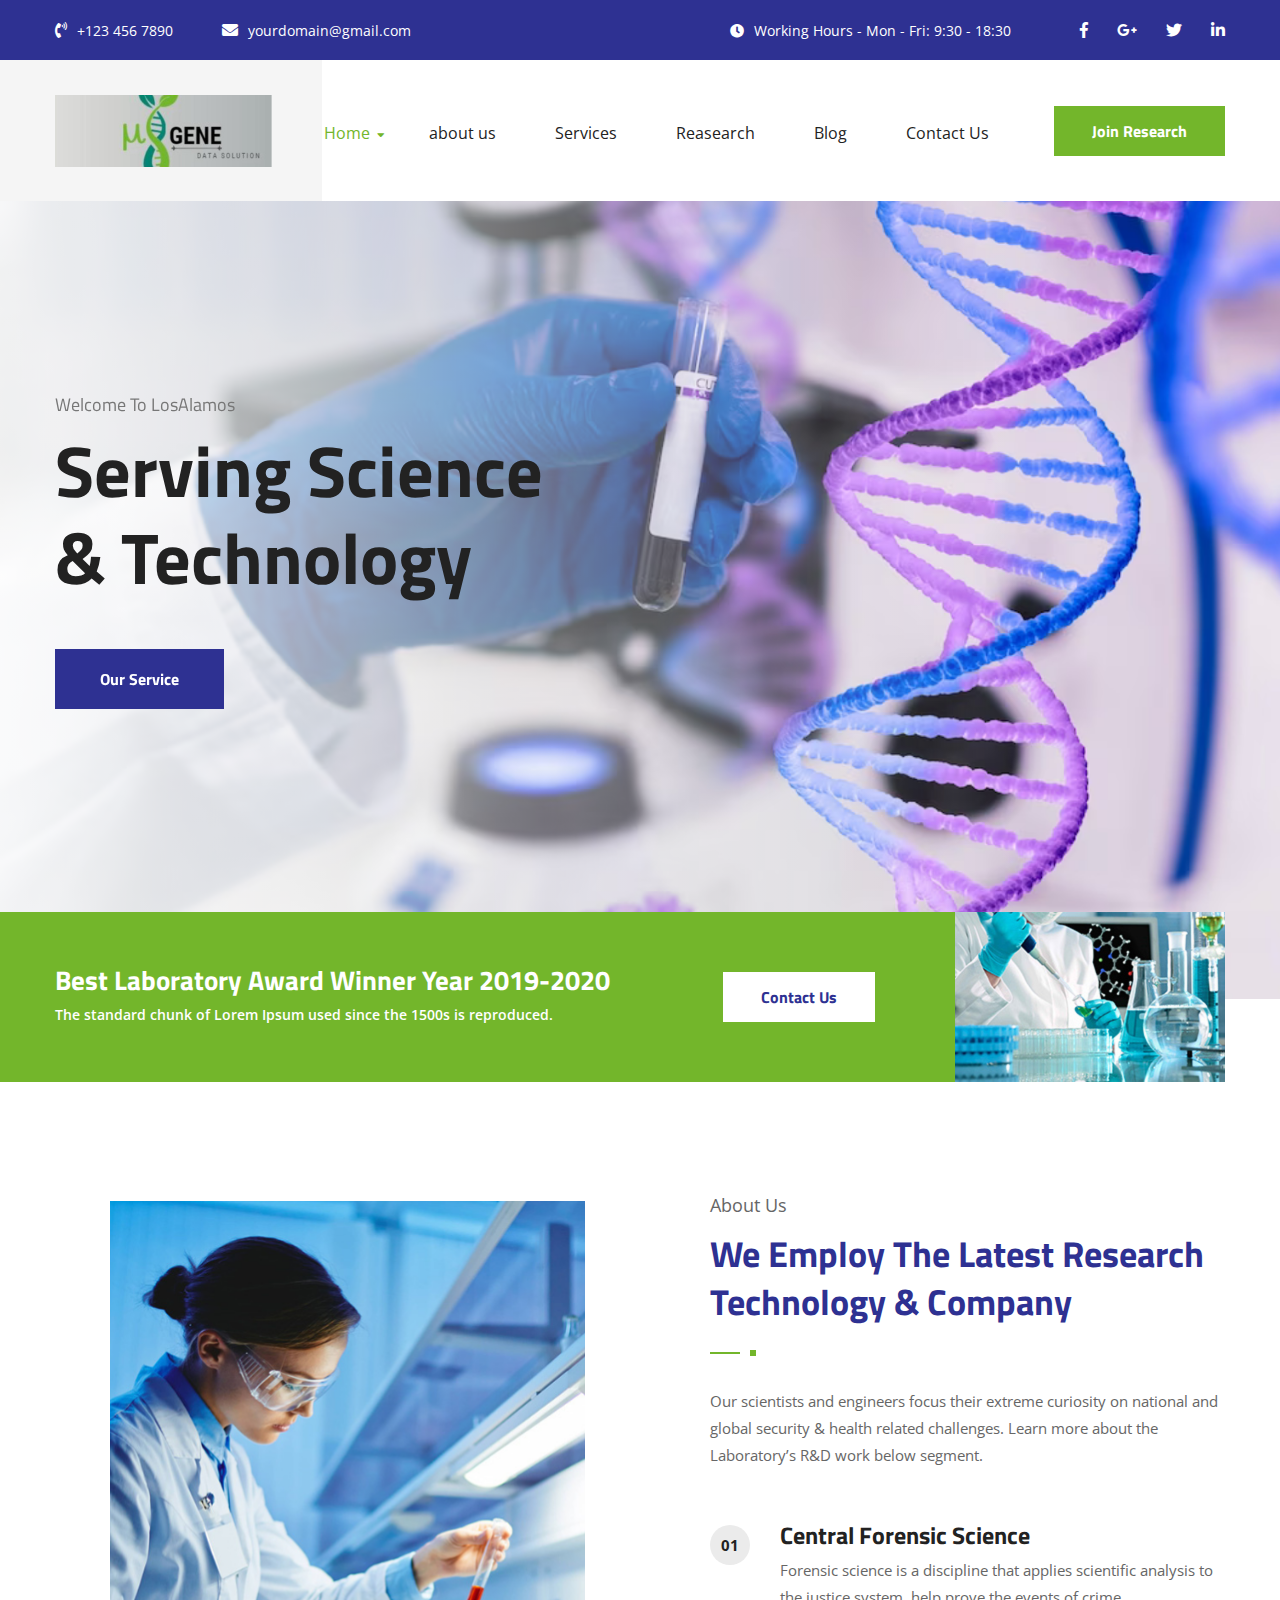
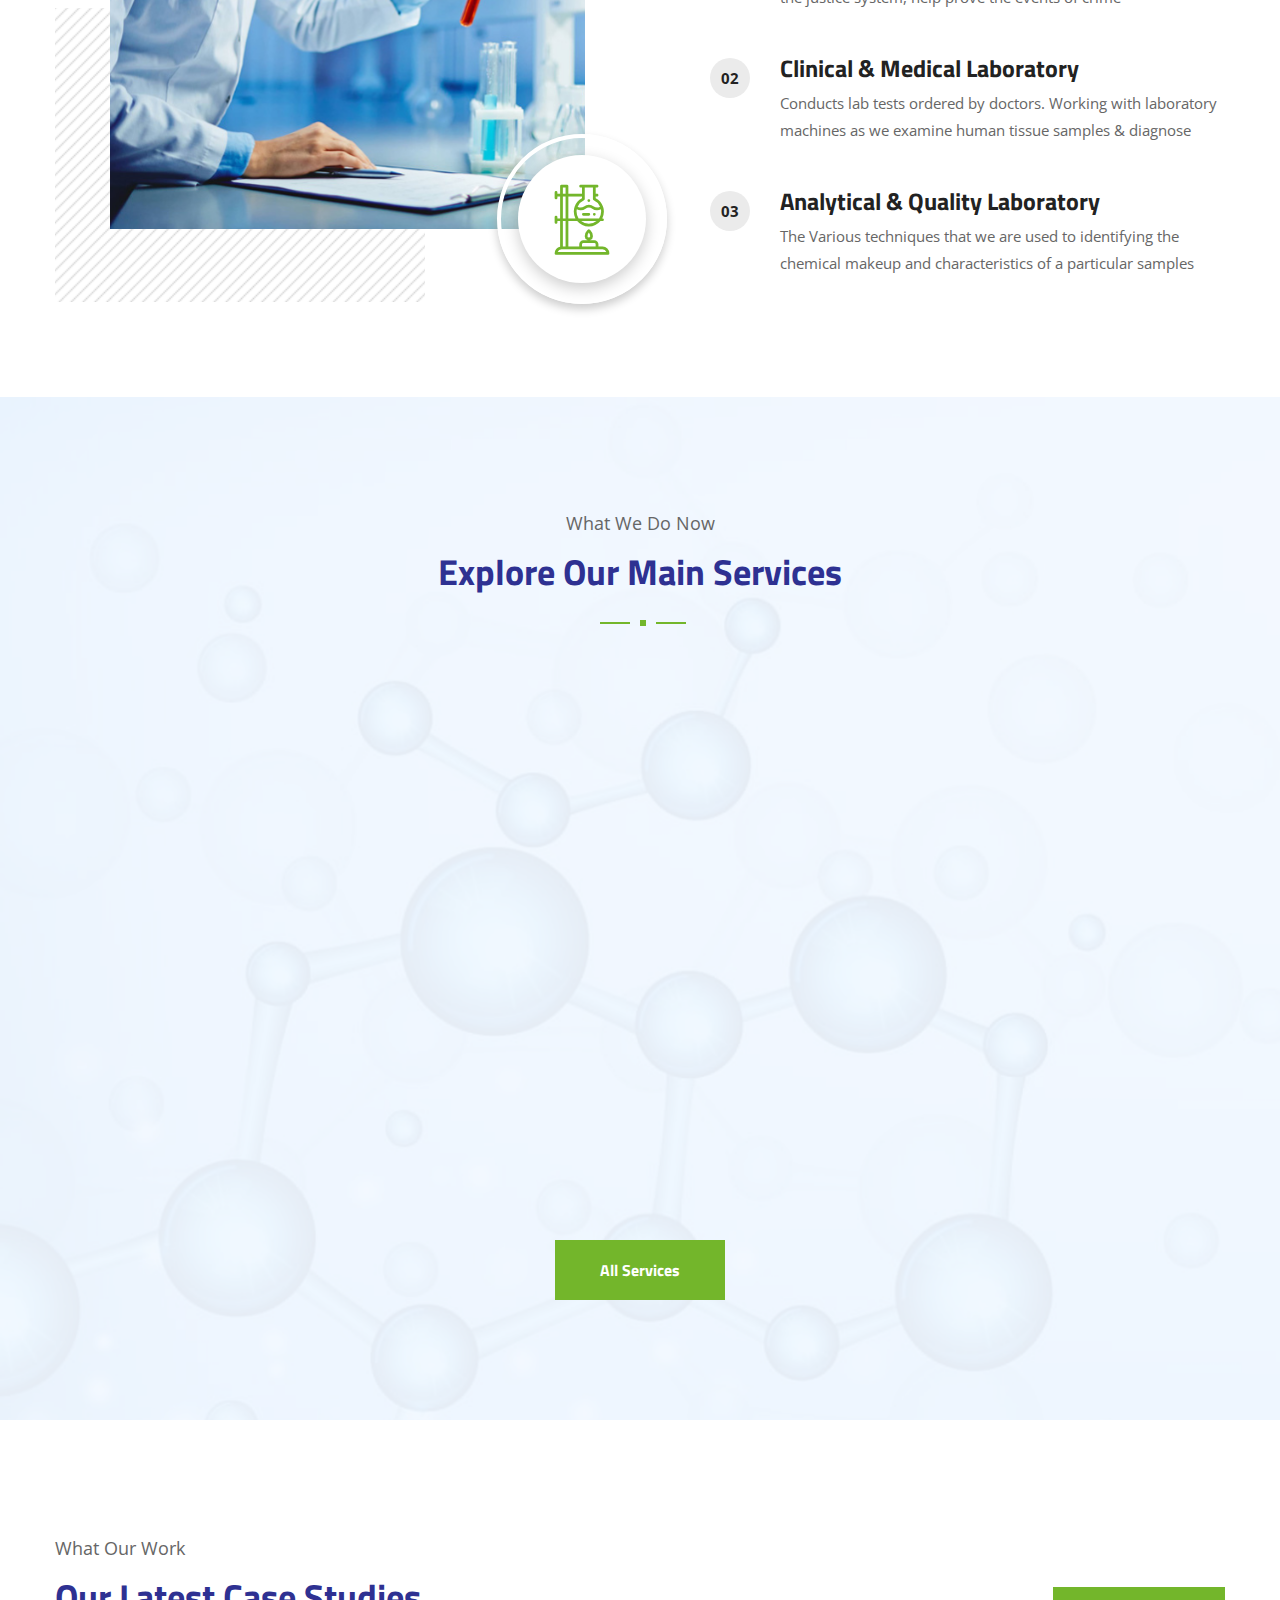
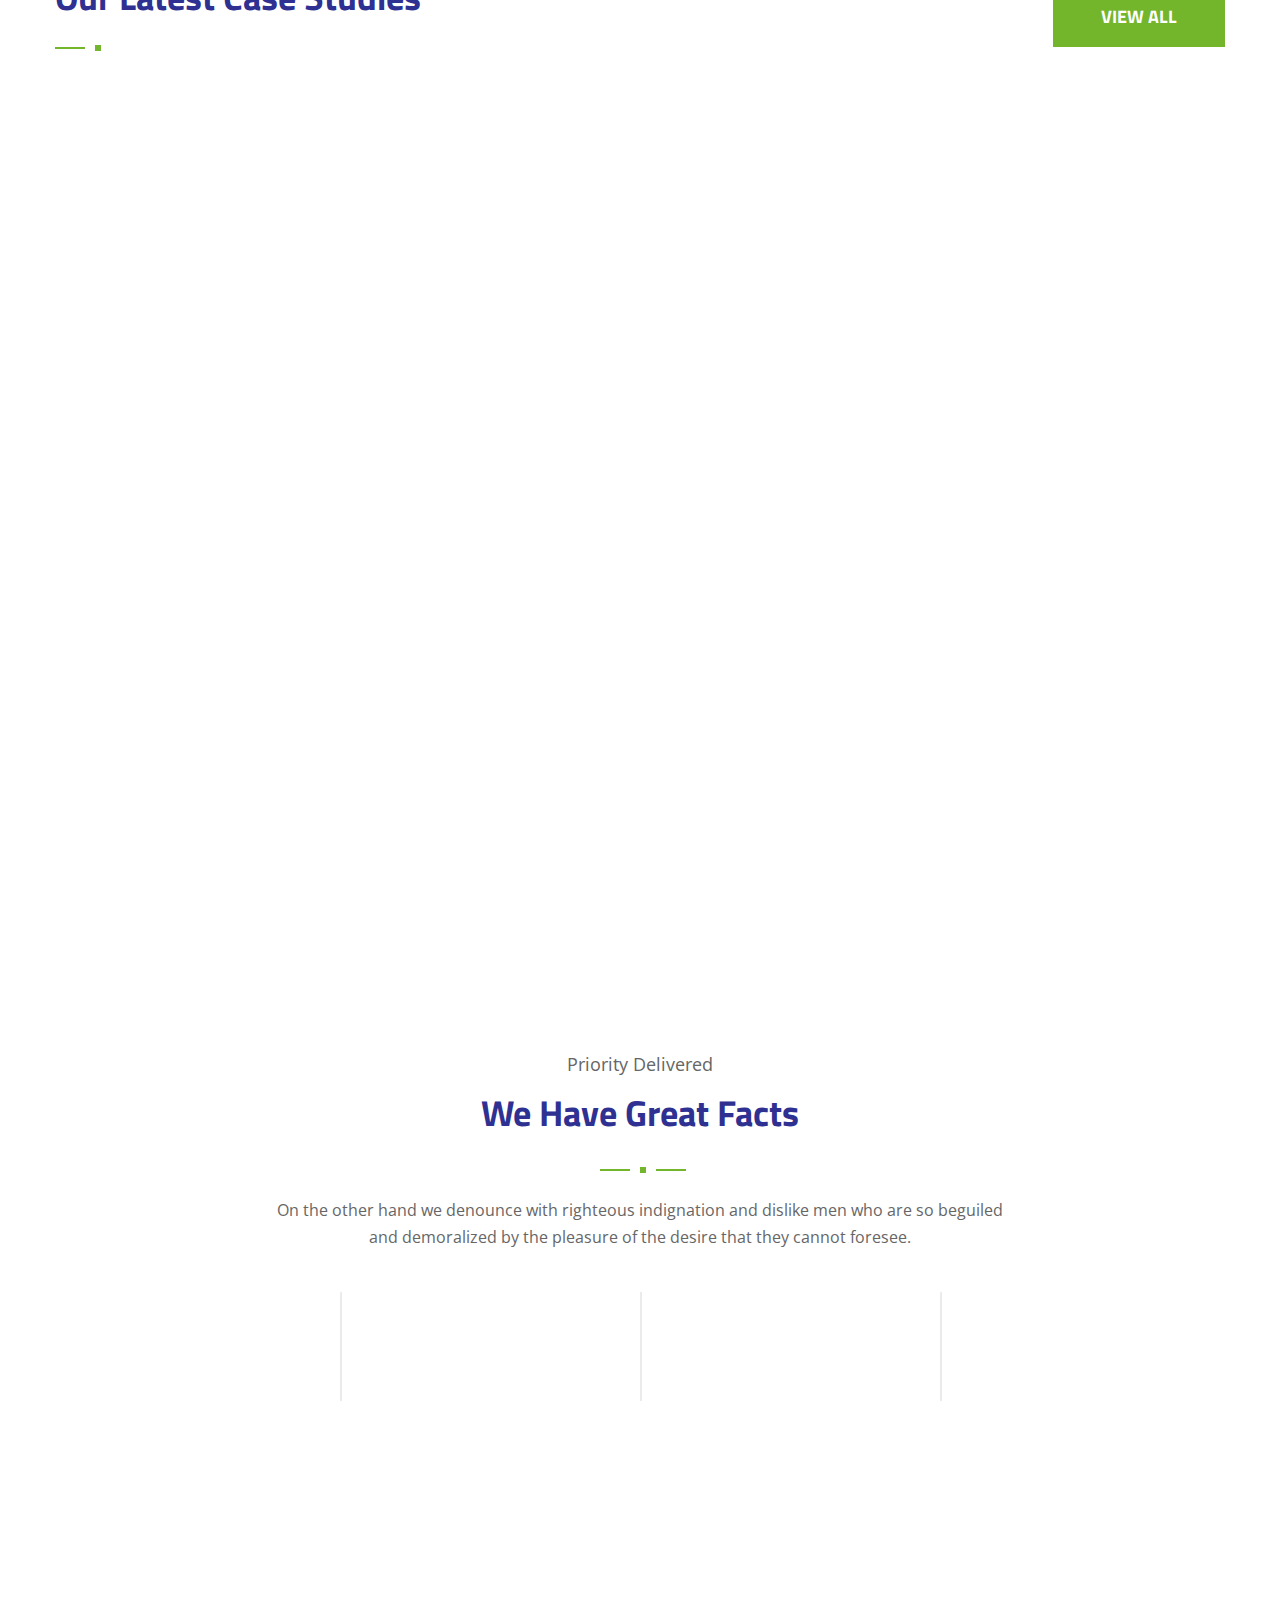
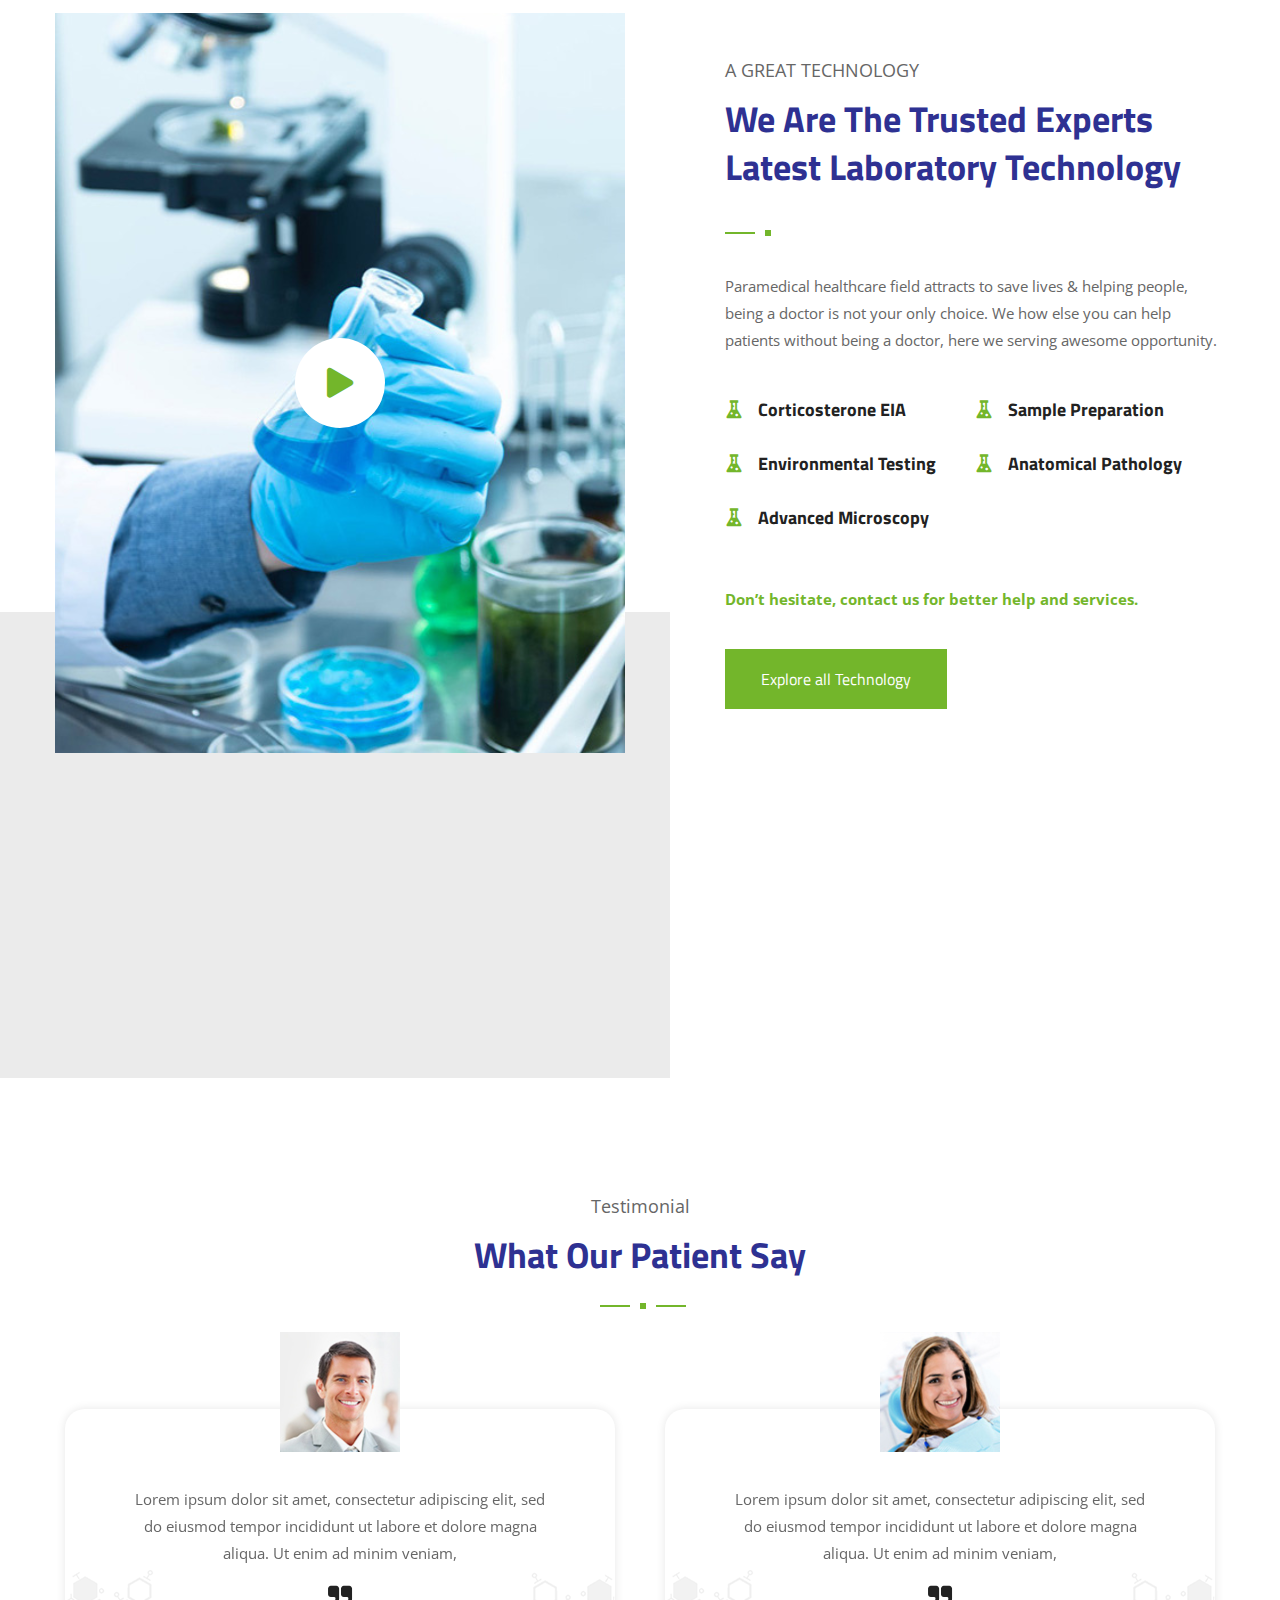
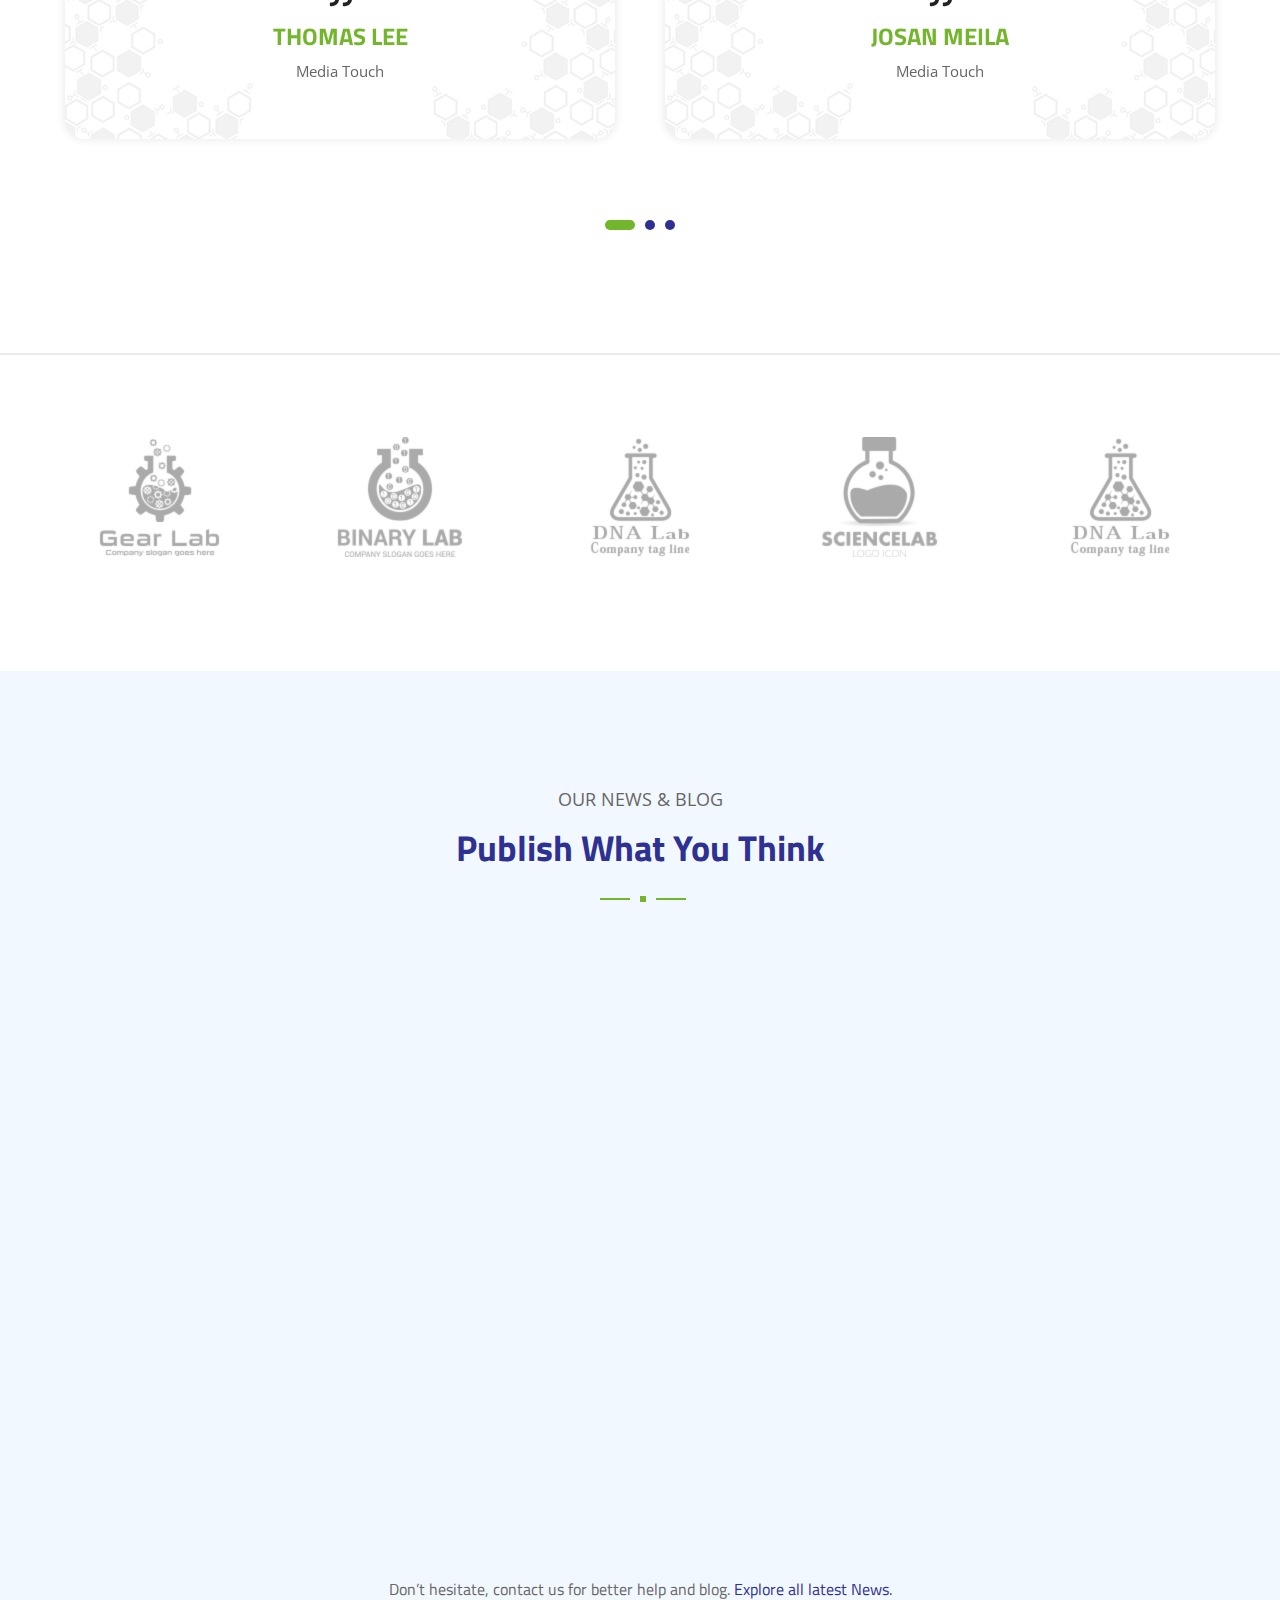
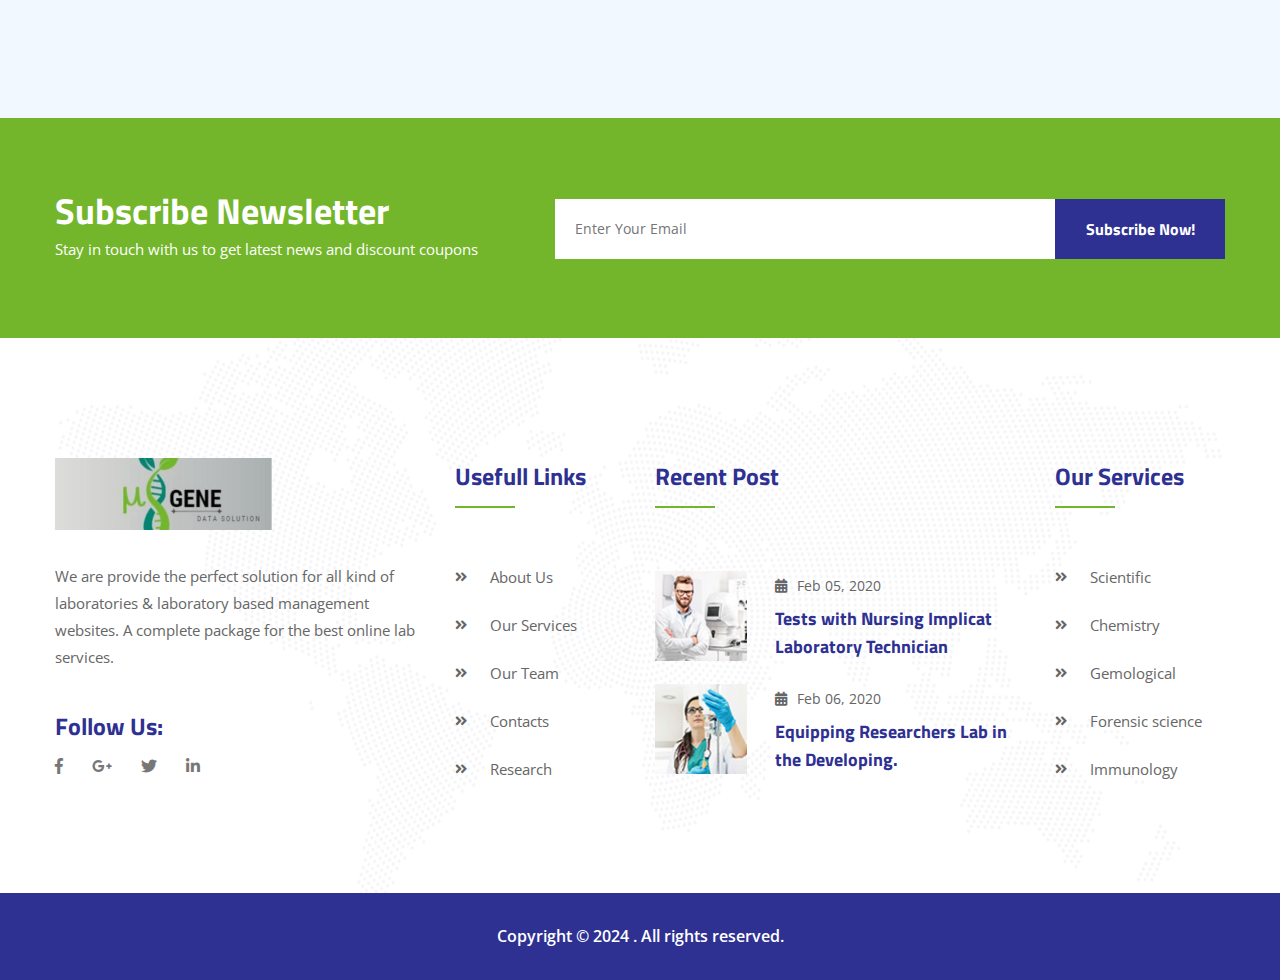
==== index.html @ 19ec49b2 "rgtbtn" ====
<!DOCTYPE html>
<html lang="en">
<head>
<meta charset="utf-8">
<meta http-equiv="X-UA-Compatible" content="IE=edge">
<meta name="viewport" content="width=device-width, initial-scale=1.0, maximum-scale=1.0, user-scalable=0">

<title>mogene | home</title>

<!-- Fav Icon -->


<!-- Google Fonts -->
<link href="https://fonts.googleapis.com/css?family=Titillium+Web:300,300i,400,400i,600,600i,700,700i,900&display=swap" rel="stylesheet">
<link href="https://fonts.googleapis.com/css?family=Open+Sans:300,300i,400,400i,600,600i,700,700i,800,800i&display=swap" rel="stylesheet">

<!-- Stylesheets -->
<link href="assets/css/font-awesome-all.css" rel="stylesheet">
<link href="assets/css/flaticon.css" rel="stylesheet">
<link href="assets/css/owl.css" rel="stylesheet">
<link href="assets/css/bootstrap.css" rel="stylesheet">
<link href="assets/css/jquery.fancybox.min.css" rel="stylesheet">
<link href="assets/css/animate.css" rel="stylesheet">
<link href="assets/css/color/theme-color.css" id="jssDefault" rel="stylesheet">
<link href="assets/css/switcher-style.css" rel="stylesheet">
<link href="assets/css/style.css" rel="stylesheet">
<link href="assets/css/responsive.css" rel="stylesheet">

</head>


<!-- page wrapper -->
<body class="boxed_wrapper">

    <!-- preloader -->
    <div class="preloader">
        <div class="boxes">
            <div class="box">
                <div></div>
                <div></div>
                <div></div>
                <div></div>
            </div>
            <div class="box">
                <div></div>
                <div></div>
                <div></div>
                <div></div>
            </div>
            <div class="box">
                <div></div>
                <div></div>
                <div></div>
                <div></div>
            </div>
            <div class="box">
                <div></div>
                <div></div>
                <div></div>
                <div></div>
            </div>
        </div>
    </div>
    <!-- preloader end -->


    <!-- main header -->
    <header class="main-header style-one">
        <div class="header-top">
            <div class="auto-container">
                <div class="top-inner clearfix">
                    <ul class="info top-left pull-left">
                        <li><i class="fas fa-phone-volume"></i><a href="tel:1234567890">+123 456 7890</a></li>
                        <li><i class="fas fa-envelope"></i><a href="mailto:yourdomain@gmail.com">yourdomain@gmail.com</a></li>
                    </ul>
                    <ul class="top-right pull-right">
                        <li class="work-time"><i class="fas fa-clock"></i>Working Hours - Mon - Fri: 9:30 - 18:30</li>
                        <li class="social-links">
                            <ul class="clearfix">
                                <li><a href="index.html"><i class="fab fa-facebook-f"></i></a></li>
                                <li><a href="index.html"><i class="fab fa-google-plus-g"></i></a></li>
                                <li><a href="index.html"><i class="fab fa-twitter"></i></a></li>
                                <li><a href="index.html"><i class="fab fa-linkedin-in"></i></a></li>
                            </ul>
                        </li>
                    </ul>
                </div>
            </div>
        </div>
        <div class="header-upper">
            <div class="auto-container">
                <div class="outer-box clearfix">
                    <div class="logo-box pull-left">
                        <figure class="logo"><a href="index.html"><img src="assets/images/home/loogo.png" alt=""></a></figure>
                    </div>
                    <div class="menu-area pull-right">
                        <!--Mobile Navigation Toggler-->
                        <div class="mobile-nav-toggler">
                            <i class="icon-bar"></i>
                            <i class="icon-bar"></i>
                            <i class="icon-bar"></i>
                        </div>
                        <nav class="main-menu navbar-expand-md navbar-light">
                            <div class="collapse navbar-collapse show clearfix" id="navbarSupportedContent">
                                <ul class="navigation clearfix">
                                    <li class="current dropdown"><a href="index.html">Home</a>
                                        <ul>
                                            <li><a href="index.html">Home one</a></li>
                                            <li><a href="index-2.html">Home  Two</a></li>
                                          
                                           
                                        </ul>
                                    </li> 
                                    <li ><a href="about">about us</a>
                                        
                                    </li>
                                    <li ><a href="index.html">Services</a>
                                        
                                    </li>
                                    <li ><a href="index.html">Reasearch</a>
                                      
                                    </li>
                                    <li ><a href="index.html">Blog</a>
                                       
                                    </li>                              
                                    <li><a href="contact.html">Contact Us</a></li>
                                </ul>
                            </div>
                        </nav>
                        <div class="btn-box"><a href="index.html" class="theme-btn style-one">Join Research</a></div>
                    </div>
                </div>
            </div>
        </div>

        <!--sticky Header-->
        <div class="sticky-header">
            <div class="auto-container">
                <div class="outer-box clearfix">
                    <div class="logo-box pull-left">
                        <figure class="logo"><a href="index.html"><img src="assets/images/home/loogo.png" width="150" height="50" alt=""></a></figure>
                    </div>
                    <div class="menu-area pull-right">
                        <nav class="main-menu clearfix">
                            <!--Keep This Empty / Menu will come through Javascript-->
                        </nav>
                        <div class="btn-box"><a href="index.html" class="theme-btn style-one">Join Research</a></div>
                    </div>
                </div>
            </div>
        </div>
    </header>
    <!-- main-header end -->

    <!-- Mobile Menu  -->
    <div class="mobile-menu">
        <div class="menu-backdrop"></div>
        <div class="close-btn"><i class="fas fa-times"></i></div>
        
        <nav class="menu-box">
            <div class="nav-logo"><a href="index.html"><img src="assets/images/mobile-logo.png" alt="" title=""></a></div>
            <div class="menu-outer"><!--Here Menu Will Come Automatically Via Javascript / Same Menu as in Header--></div>
            <div class="contact-info">
                <h4>Contact Info</h4>
                <ul>
                    <li>Chicago 12, Melborne City, USA</li>
                    <li><a href="tel:+8801682648101">+88 01682648101</a></li>
                    <li><a href="mailto:info@example.com">info@example.com</a></li>
                </ul>
            </div>
            <div class="social-links">
                <ul class="clearfix">
                    <li><a href="index.html"><span class="fab fa-twitter"></span></a></li>
                    <li><a href="index.html"><span class="fab fa-facebook-square"></span></a></li>
                    <li><a href="index.html"><span class="fab fa-pinterest-p"></span></a></li>
                    <li><a href="index.html"><span class="fab fa-instagram"></span></a></li>
                    <li><a href="index.html"><span class="fab fa-youtube"></span></a></li>
                </ul>
            </div>
        </nav>
    </div><!-- End Mobile Menu -->


    <!-- banner-section -->
    <section class="banner-section">
        <div class="banner-carousel owl-theme owl-carousel owl-dots-none owl-nav-none">
            <div class="slide-item">
                <div class="image-layer" style="background-image:url(assets/images/home/home-two.png)"></div>
                <div class="auto-container">
                    <div class="content-box">
                        <h5>Welcome To LosAlamos</h5>
                        <h1>Serving Science & Technology</h1>
                        <div class="btn-box">
                            <a href="service.html" class="theme-btn style-two">Our Service</a>
                        </div>
                    </div>  
                </div>
            </div>
            <div class="slide-item">
                <div class="image-layer" style="background-image:url(assets/images/home/home-three.png)"></div>
                <div class="auto-container">
                    <div class="content-box">
                        <h5>Welcome To LosAlamos</h5>
                        <h1>Serving Science & Technology</h1>
                        <div class="btn-box">
                            <a href="service.html" class="theme-btn style-two">Our Service</a>
                        </div>
                    </div>  
                </div>
            </div>
            <div class="slide-item">
                <div class="image-layer" style="background-image:url(assets/images/home/home-four.png)"></div>
                <div class="auto-container">
                    <div class="content-box">
                        <h5>Welcome To LosAlamos</h5>
                        <h1>Serving Science & Technology</h1>
                        <div class="btn-box">
                            <a href="service.html" class="theme-btn style-two">Our Service</a>
                        </div>
                    </div>  
                </div>
            </div>
        </div>
    </section>
    <!-- banner-section end -->


    <!-- intro-section -->
    <section class="intro-section">
        <div class="auto-container">
            <div class="inner-box clearfix">
                <figure class="image-box"><img src="assets/images/home/banner-side.png" alt=""></figure>
                <div class="inner pull-left">
                    <h3>Best Laboratory Award Winner Year 2019-2020</h3>
                    <p>The standard chunk of Lorem Ipsum used since the 1500s is reproduced.</p>
                </div>
                <div class="btn-box pull-right">
                    <a href="contact.html" class="theme-btn style-one">Contact Us</a>
                </div>
            </div>
        </div>
    </section>
    <!-- intro-section end -->


    <!-- about-section -->
    <section class="about-section">
        <div class="auto-container">
            <div class="row clearfix">
                <div class="col-lg-6 col-md-12 col-sm-12 image-column">
                    <div id="image_block_01">
                        <div class="image-box">
                            <div class="pattern-layer" style="background-image: url(assets/images/shape/shape-1.png);"></div>
                            <figure class="image"><img src="assets/images/home/about-us.png" alt=""></figure>
                            <div class="icon-holder">
                                <div class="icon-box"><i class="flaticon-lab"></i></div>
                            </div>
                        </div>
                    </div>
                </div>
                <div class="col-lg-6 col-md-12 col-sm-12 content-column">
                    <div id="content_block_01">
                        <div class="content-box">
                            <div class="sec-title left">
                                <p>About Us</p>
                                <h2>We Employ The Latest Research Technology & Company</h2>
                                <span class="separator"></span>
                            </div>
                            <div class="text">
                                <p>Our scientists and engineers focus their extreme curiosity on national and global security & health related challenges. Learn more about the Laboratory’s R&D work below segment.</p>
                            </div>
                            <div class="inner-box">
                                <div class="single-item">
                                    <div class="count-box"><span>01</span></div>
                                    <div class="inner">
                                        <h3><a href="index.html">Central Forensic Science</a></h3>
                                        <p>Forensic science is a discipline that applies scientific analysis to the justice system, help prove the events of crime</p>
                                    </div>
                                </div>
                                <div class="single-item">
                                    <div class="count-box"><span>02</span></div>
                                    <div class="inner">
                                        <h3><a href="index.html">Clinical & Medical Laboratory</a></h3>
                                        <p>Conducts lab tests ordered by doctors. Working with laboratory machines as we examine human tissue samples & diagnose</p>
                                    </div>
                                </div>
                                <div class="single-item">
                                    <div class="count-box"><span>03</span></div>
                                    <div class="inner">
                                        <h3><a href="index.html">Analytical & Quality Laboratory</a></h3>
                                        <p>The Various techniques that we are used to identifying the chemical makeup and characteristics of a particular samples</p>
                                    </div>
                                </div>
                            </div>
                        </div>
                    </div>
                </div>
            </div>
        </div>
    </section>
    <!-- about-section end -->
 <!-- service-section -->
 <section class="service-section bg-color-1 centred">
    <div class="pattern-layer" style="background-image: url(assets/images/shape/shape-2.png);"></div>
    <div class="auto-container">
        <div class="sec-title">
            <p>What We Do Now</p>
            <h2>Explore Our Main Services</h2>
            <span class="separator"></span>
        </div>
        <div class="row clearfix">
            <div class="col-lg-4 col-md-6 col-sm-12 service-block">
                <div class="service-block-one wow fadeInUp" data-wow-delay="00ms" data-wow-duration="1500ms">
                    <div class="inner-box">
                        <figure class="image-box"><a href="service-details.html"><img src="assets/images/home/Pathology Testing.png" alt=""></a></figure>
                        <div class="lower-content">
                            <h3><a href="service-details.html">Pathology Testing</a></h3>
                            <p>Lorem ipsum dolor sit amet consectetur adipiscing elit sed do eiusmod tempor incididunt.</p>
                            <div class="link"><a href="service-details.html">Read More<i class="fas fa-angle-double-right"></i></a></div>
                        </div>
                    </div>
                </div>
            </div>
            <div class="col-lg-4 col-md-6 col-sm-12 service-block">
                <div class="service-block-one wow fadeInUp" data-wow-delay="300ms" data-wow-duration="1500ms">
                    <div class="inner-box">
                        <figure class="image-box"><a href="service-details.html"><img src="assets/images/home/Chemical Research.png" alt=""></a></figure>
                        <div class="lower-content">
                            <h3><a href="service-details.html">Chemical Research</a></h3>
                            <p>Lorem ipsum dolor sit amet consectetur adipiscing elit sed do eiusmod tempor incididunt.</p>
                            <div class="link"><a href="service-details.html">Read More<i class="fas fa-angle-double-right"></i></a></div>
                        </div>
                    </div>
                </div>
            </div>
            <div class="col-lg-4 col-md-6 col-sm-12 service-block">
                <div class="service-block-one wow fadeInUp" data-wow-delay="600ms" data-wow-duration="1500ms">
                    <div class="inner-box">
                        <figure class="image-box"><a href="service-details.html"><img src="assets/images/home/Advanced Microscopy.png" alt=""></a></figure>
                        <div class="lower-content">
                            <h3><a href="service-details.html">Advanced Microscopy</a></h3>
                            <p>Lorem ipsum dolor sit amet consectetur adipiscing elit sed do eiusmod tempor incididunt.</p>
                            <div class="link"><a href="service-details.html">Read More<i class="fas fa-angle-double-right"></i></a></div>
                        </div>
                    </div>
                </div>
            </div>
        </div>
        <div class="more-btn"><a href="service.html" class="theme-btn style-one">All Services</a></div>
    </div>
</section>
<!-- service-section end -->

    <!-- project-section -->
    <section class="project-section">
        <div class="auto-container">
            <div class="upper-box clearfix">
                <div class="sec-title left pull-left">
                    <p>What Our Work</p>
                    <h2>Our Latest Case Studies</h2>
                    <span class="separator"></span>
                </div>
                <div class="btn-box pull-right"><a href="index-3.html" class="theme-btn style-one">View All</a></div>
            </div>
            <div class="row clearfix">
                <div class="col-lg-4 col-md-6 col-sm-12 project-block">
                    <div class="project-block-one wow fadeInUp" data-wow-delay="00ms" data-wow-duration="1500ms">
                        <div class="inner-box">
                            <div class="line-one"></div>
                            <div class="line-two"></div>
                            <figure class="image-box"><img src="assets/images/home/pathology.png" alt=""></figure>
                            <div class="content-box">
                                <h3><a href="index-3.html">PATHOLOGY</a></h3>
                                <span>Laboratory Quality Control</span>
                            </div>
                        </div>
                    </div>
                </div>
                <div class="col-lg-4 col-md-6 col-sm-12 project-block">
                    <div class="project-block-one wow fadeInUp" data-wow-delay="300ms" data-wow-duration="1500ms">
                        <div class="inner-box">
                            <div class="line-one"></div>
                            <div class="line-two"></div>
                            <figure class="image-box"><img src="assets/images/home/case-two.png" alt=""></figure>
                            <div class="content-box">
                                <h3><a href="index-3.html">PATHOLOGY</a></h3>
                                <span>Laboratory Quality Control</span>
                            </div>
                        </div>
                    </div>
                </div>
                <div class="col-lg-4 col-md-6 col-sm-12 project-block">
                    <div class="project-block-one wow fadeInUp" data-wow-delay="600ms" data-wow-duration="1500ms">
                        <div class="inner-box">
                            <div class="line-one"></div>
                            <div class="line-two"></div>
                            <figure class="image-box"><img src="assets/images/home/case-three.png" alt=""></figure>
                            <div class="content-box">
                                <h3><a href="index-3.html">PATHOLOGY</a></h3>
                                <span>Laboratory Quality Control</span>
                            </div>
                        </div>
                    </div>
                </div>
                <div class="col-lg-4 col-md-6 col-sm-12 project-block">
                    <div class="project-block-one wow fadeInUp" data-wow-delay="00ms" data-wow-duration="1500ms">
                        <div class="inner-box">
                            <div class="line-one"></div>
                            <div class="line-two"></div>
                            <figure class="image-box"><img src="assets/images/home/case-four.png" alt=""></figure>
                            <div class="content-box">
                                <h3><a href="index-3.html">PATHOLOGY</a></h3>
                                <span>Laboratory Quality Control</span>
                            </div>
                        </div>
                    </div>
                </div>
                <div class="col-lg-4 col-md-6 col-sm-12 project-block">
                    <div class="project-block-one wow fadeInUp" data-wow-delay="300ms" data-wow-duration="1500ms">
                        <div class="inner-box">
                            <div class="line-one"></div>
                            <div class="line-two"></div>
                            <figure class="image-box"><img src="assets/images/home/case-five.png" alt=""></figure>
                            <div class="content-box">
                                <h3><a href="index-3.html">PATHOLOGY</a></h3>
                                <span>Laboratory Quality Control</span>
                            </div>
                        </div>
                    </div>
                </div>
                <div class="col-lg-4 col-md-6 col-sm-12 project-block">
                    <div class="project-block-one wow fadeInUp" data-wow-delay="600ms" data-wow-duration="1500ms">
                        <div class="inner-box">
                            <div class="line-one"></div>
                            <div class="line-two"></div>
                            <figure class="image-box"><img src="assets/images/home/case-six.png" alt=""></figure>
                            <div class="content-box">
                                <h3><a href="index-3.html">PATHOLOGY</a></h3>
                                <span>Laboratory Quality Control</span>
                            </div>
                        </div>
                    </div>
                </div>
            </div>
        </div>
    </section>
    <!-- project-section end -->

    <!-- skills-section -->
    <section class="skills-section centred">
        <div class="auto-container">
            <div class="title-box">
                <div class="sec-title">
                    <p>Priority Delivered</p>
                    <h2>We Have Great Facts</h2>
                    <span class="separator"></span>
                </div>
                <div class="text">
                    <p>On the other hand we denounce with righteous indignation and dislike men who are so beguiled <br />and demoralized by the pleasure of the desire that they cannot foresee.</p>
                </div>
            </div>
            <div class="row clearfix">
                <div class="col-lg-3 col-md-6 col-sm-12 counter-column">
                    <div class="counter-block-one wow slideInUp" data-wow-delay="00ms" data-wow-duration="1500ms">
                        <div class="count-outer count-box">
                            <span class="count-text" data-speed="1500" data-stop="1000">0</span>
                        </div>
                        <p>Happy Clients</p>
                    </div>
                </div>
                <div class="col-lg-3 col-md-6 col-sm-12 counter-column">
                    <div class="counter-block-one wow slideInUp" data-wow-delay="200ms" data-wow-duration="1500ms">
                        <div class="count-outer count-box">
                            <span class="count-text" data-speed="1500" data-stop="302">0</span>
                        </div>
                        <p>Total Members</p>
                    </div>
                </div>
                <div class="col-lg-3 col-md-6 col-sm-12 counter-column">
                    <div class="counter-block-one wow slideInUp" data-wow-delay="400ms" data-wow-duration="1500ms">
                        <div class="count-outer count-box">
                            <span class="count-text" data-speed="1500" data-stop="50">0</span>+
                        </div>
                        <p>Years of Experience</p>
                    </div>
                </div>
                <div class="col-lg-3 col-md-6 col-sm-12 counter-column">
                    <div class="counter-block-one wow slideInUp" data-wow-delay="600ms" data-wow-duration="1500ms">
                        <div class="count-outer count-box">
                            <span class="count-text" data-speed="1500" data-stop="640">0</span>
                        </div>
                        <p>Wrok Suppliers</p>
                    </div>
                </div>
            </div>
        </div>
    </section>
    <!-- skills-section end -->


   

    <!-- technology-section -->
    <section class="technology-section">
        <div class="pattern-layer" style="background-image: url(assets/images/shape/shape-3.png);"></div>
        <div class="auto-container">
            <div class="row clearfix align-items-center">
                <div class="col-lg-6 col-md-12 col-sm-12 video-column">
                    <div id="video_block_01">
                        <div class="video-inner" style="background-image: url(assets/images/home/sample\ \(2\).png);">
                            <a href="https://www.youtube.com/watch?v=nfP5N9Yc72A&amp;t=28s" class="lightbox-image" data-caption=""><i class="fas fa-play"></i></a>
                        </div>
                    </div>
                </div>
                <div class="col-lg-6 col-md-12 col-sm-12 content-column">
                    <div id="content_block_02">
                        <div class="content-box">
                            <div class="sec-title left">
                                <p>A GREAT TECHNOLOGY</p>
                                <h2>We Are The Trusted Experts Latest Laboratory Technology</h2>
                                <span class="separator"></span>
                            </div>
                            <div class="text">
                                <p>Paramedical healthcare field attracts to save lives & helping people, being a doctor is not your only choice. We how else you can help patients without being a doctor, here we serving awesome opportunity.</p>
                            </div>
                            <ul class="list-item clearfix">
                                <li><i class="flaticon-laboratory"></i><h5>Corticosterone EIA</h5></li>
                                <li><i class="flaticon-laboratory"></i><h5>Sample Preparation</h5></li>
                                <li><i class="flaticon-laboratory"></i><h5>Environmental Testing</h5></li>
                                <li><i class="flaticon-laboratory"></i><h5>Anatomical Pathology</h5></li>
                                <li><i class="flaticon-laboratory"></i><h5>Advanced Microscopy</h5></li>
                            </ul>
                            <div class="bold-text">
                                <p>Don’t hesitate, contact us for better help and services.</p>
                            </div>
                            <div class="btn-box">
                                <a href="index.html" class="theme-btn style-one">Explore all Technology</a>
                            </div>
                        </div>
                    </div>
                </div>
            </div>
        </div>
    </section>
    <!-- technology-section end -->


    <!-- experience-section -->
    <!-- <section class="experience-section" style="background-image: url(assets/images/background/experience-1.jpg);">
        <div class="auto-container">
            <div class="row clearfix">
                <div class="col-lg-6 col-md-12 col-sm-12 content-column">
                    <div id="content_block_03">
                        <div class="content-box">
                            <div class="sec-title left light">
                                <p>Experience</p>
                                <h2>Lab Trusted Experts</h2>
                                <span class="separator"></span>
                            </div>
                            <div class="text">
                                <p>We know how to bring the security you need. With an experience in a wide range of fields and devices.</p>
                            </div>
                            <div class="progress-content">
                                <div class="progress-box">
                                    <h5>Sample Preparation</h5>
                                    <div class="bar">
                                        <div class="bar-inner count-bar" data-percent="68%"></div>
                                        <span class="count-text">68%</span>
                                    </div>
                                </div>
                                <div class="progress-box">
                                    <h5>Environmental Testing</h5>
                                    <div class="bar">
                                        <div class="bar-inner count-bar" data-percent="80%"></div>
                                        <span class="count-text">80%</span>
                                    </div>
                                </div>
                                <div class="progress-box">
                                    <h5>Advanced Microscopy</h5>
                                    <div class="bar">
                                        <div class="bar-inner count-bar" data-percent="61%"></div>
                                        <span class="count-text">61%</span>
                                    </div>
                                </div>
                                <div class="progress-box">
                                    <h5>Medical Reserch</h5>
                                    <div class="bar">
                                        <div class="bar-inner count-bar" data-percent="70%"></div>
                                        <span class="count-text">70%</span>
                                    </div>
                                </div>
                            </div>
                        </div>
                    </div>
                </div>
                <div class="col-lg-6 col-md-12 col-sm-12 form-column">
                    <div id="content_block_04">
                        <div class="form-inner">
                            <div class="sec-title left">
                                <p>Online Appoinment</p>
                                <h2>Make An Appointment</h2>
                                <span class="separator"></span>
                            </div>
                            <form action="index.html" class="appointment-form">
                                <div class="form-group">
                                    <i class="fas fa-user"></i>
                                    <input type="text" name="name" placeholder="Name" required="">
                                </div>
                                <div class="form-group">
                                    <i class="fas fa-envelope"></i>
                                    <input type="email" name="email" placeholder="Email" required="">
                                </div>
                                <div class="form-group">
                                    <i class="fas fa-file-alt"></i>
                                    <input type="text" name="subject" placeholder="Subject" required="">
                                </div>
                                <div class="form-group">
                                    <textarea name="message" placeholder="Tell us about Pasent"></textarea>
                                </div>
                                <div class="form-group message-btn">
                                    <button type="submit" class="theme-btn style-one">Submit Query</button>
                                </div>
                                <div class="form-group">
                                    <div class="custom-controls-stacked">
                                        <label class="custom-control material-checkbox">
                                            <input type="checkbox" class="material-control-input">
                                            <span class="material-control-indicator"></span>
                                            <span class="description">I agree that my submitted data is being collected and stored.</span>
                                        </label>
                                    </div>
                                </div>
                            </form>
                        </div>
                    </div>
                </div>
            </div>
        </div>
    </section> -->
    <!-- experience-section end -->


    <!-- testimonial-section -->
    <section class="testimonial-section centred">
        <div class="auto-container">
            <div class="sec-title">
                <p>Testimonial</p>
                <h2>What Our Patient Say</h2>
                <span class="separator"></span>
            </div>
            <div class="testimonial-carousel owl-carousel owl-theme owl-nav-none">
                <div class="testimonial-content">
                    <div class="inner-box">
                        <div class="pattern-layer" style="background-image: url(assets/images/shape/shape-4.png);"></div>
                        <figure class="image-box"><img src="assets/images/home/gent.png" alt=""></figure>
                        <p>Lorem ipsum dolor sit amet, consectetur adipiscing elit, sed do eiusmod tempor incididunt ut labore et dolore magna aliqua. Ut enim ad minim veniam,</p>
                        <div class="icon-box"><i class="flaticon-right-quotation-mark"></i></div>
                        <h3>Thomas Lee</h3>
                        <span class="designation">Media Touch</span>
                    </div>
                </div>
                <div class="testimonial-content">
                    <div class="inner-box">
                        <div class="pattern-layer" style="background-image: url(assets/images/shape/shape-4.png);"></div>
                        <figure class="image-box"><img src="assets/images/home/lady.png" alt=""></figure>
                        <p>Lorem ipsum dolor sit amet, consectetur adipiscing elit, sed do eiusmod tempor incididunt ut labore et dolore magna aliqua. Ut enim ad minim veniam,</p>
                        <div class="icon-box"><i class="flaticon-right-quotation-mark"></i></div>
                        <h3>Josan Meila</h3>
                        <span class="designation">Media Touch</span>
                    </div>
                </div>
                <div class="testimonial-content">
                    <div class="inner-box">
                        <div class="pattern-layer" style="background-image: url(assets/images/shape/shape-4.png);"></div>
                        <figure class="image-box"><img src="assets/images/home/gent.png" alt=""></figure>
                        <p>Lorem ipsum dolor sit amet, consectetur adipiscing elit, sed do eiusmod tempor incididunt ut labore et dolore magna aliqua. Ut enim ad minim veniam,</p>
                        <div class="icon-box"><i class="flaticon-right-quotation-mark"></i></div>
                        <h3>Thomas Lee</h3>
                        <span class="designation">Media Touch</span>
                    </div>
                </div>
                <div class="testimonial-content">
                    <div class="inner-box">
                        <div class="pattern-layer" style="background-image: url(assets/images/shape/shape-4.png);"></div>
                        <figure class="image-box"><img src="assets/images/home/lady.png" alt=""></figure>
                        <p>Lorem ipsum dolor sit amet, consectetur adipiscing elit, sed do eiusmod tempor incididunt ut labore et dolore magna aliqua. Ut enim ad minim veniam,</p>
                        <div class="icon-box"><i class="flaticon-right-quotation-mark"></i></div>
                        <h3>Josan Meila</h3>
                        <span class="designation">Media Touch</span>
                    </div>
                </div>
                <div class="testimonial-content">
                    <div class="inner-box">
                        <div class="pattern-layer" style="background-image: url(assets/images/shape/shape-4.png);"></div>
                        <figure class="image-box"><img src="assets/images/home/gent.png" alt=""></figure>
                        <p>Lorem ipsum dolor sit amet, consectetur adipiscing elit, sed do eiusmod tempor incididunt ut labore et dolore magna aliqua. Ut enim ad minim veniam,</p>
                        <div class="icon-box"><i class="flaticon-right-quotation-mark"></i></div>
                        <h3>Thomas Lee</h3>
                        <span class="designation">Media Touch</span>
                    </div>
                </div>
                <div class="testimonial-content">
                    <div class="inner-box">
                        <div class="pattern-layer" style="background-image: url(assets/images/shape/shape-4.png);"></div>
                        <figure class="image-box"><img src="assets/images/home/lady.png" alt=""></figure>
                        <p>Lorem ipsum dolor sit amet, consectetur adipiscing elit, sed do eiusmod tempor incididunt ut labore et dolore magna aliqua. Ut enim ad minim veniam,</p>
                        <div class="icon-box"><i class="flaticon-right-quotation-mark"></i></div>
                        <h3>Josan Meila</h3>
                        <span class="designation">Media Touch</span>
                    </div>
                </div>
            </div>
        </div>
    </section>
    <!-- testimonial-section end -->


    <!-- clients-section -->
    <section class="clients-section">
        <div class="auto-container">
            <div class="clients-carousel owl-carousel owl-theme owl-dots-none owl-nav-none">
                <figure class="client-logo">
                    <a href="#"><img src="assets/images/home/cilents-one-black.png" alt="Awesome Image"></a>
                    <div class="overlay-box">
                        <a href="#"><img src="assets/images/home/cilents-one.png" alt="Awesome Image"></a>    
                    </div>
                </figure>
                <figure class="client-logo">
                    <a href="#"><img src="assets/images/home/cilents-two-black.png" alt="Awesome Image"></a>
                    <div class="overlay-box">
                        <a href="#"><img src="assets/images/home/cilents-two.png" alt="Awesome Image"></a>    
                    </div>
                </figure>
                <figure class="client-logo">
                    <a href="#"><img src="assets/images/home/cilents-three-black.png" alt="Awesome Image"></a>
                    <div class="overlay-box">
                        <a href="#"><img src="assets/images/home/cilents-three.png" alt="Awesome Image"></a>    
                    </div>
                </figure>
                <figure class="client-logo">
                    <a href="#"><img src="assets/images/home/cilents-four-black.png" alt="Awesome Image"></a>
                    <div class="overlay-box">
                        <a href="#"><img src="assets/images/home/cilents-four.png" alt="Awesome Image"></a>    
                    </div>
                </figure>
                <figure class="client-logo">
                    <a href="#"><img src="assets/images/home/cilents-three-black.png" alt="Awesome Image"></a>
                    <div class="overlay-box">
                        <a href="#"><img src="assets/images/home/cilents-three.png" alt="Awesome Image"></a>    
                    </div>
                </figure>
            </div>
        </div>
    </section>
    <!-- clients-section end -->


    <!-- news-section -->
    <section class="news-section bg-color-1">
        <div class="auto-container">
            <div class="sec-title">
                <p>OUR NEWS & BLOG</p>
                <h2>Publish What You Think</h2>
                <span class="separator"></span>
            </div>
            <div class="row clearfix">
                <div class="col-lg-4 col-md-6 col-sm-12 news-block">
                    <div class="news-block-one wow fadeInUp" data-wow-delay="00ms" data-wow-duration="1500ms">
                        <div class="inner-box">
                            <figure class="image-box">
                                <div class="overlay-box-1"></div>
                                <div class="overlay-box-2"></div>
                                <img src="assets/images/home/blog-one.png" alt="">
                                <a href="blog-details.html"><i class="fas fa-link"></i></a>
                            </figure>
                            <div class="lower-content">
                                <div class="upper-box">
                                    <ul class="post-info clearfix">
                                        <li><i class="fas fa-comments"></i><a href="blog-details.html">Comments 47</a></li>
                                        <li><i class="far fa-calendar-alt"></i>Jan 13, 2020</li>
                                    </ul>
                                    <h3><a href="blog-details.html">Ways To Tell Youre Suffering To From An Skion</a></h3>
                                    <p>We provide complete process piping capabilities for industrial from pulp and paper.</p>
                                </div>
                                <div class="lower-box clearfix">
                                    <div class="link"><a href="blog-details.html">READ MORE</a></div>
                                    <div class="admin"><i class="fas fa-user"></i><a href="blog-details.html">By Admin</a></div>
                                </div>
                            </div>
                        </div>
                    </div>
                </div>
                <div class="col-lg-4 col-md-6 col-sm-12 news-block">
                    <div class="news-block-one wow fadeInUp" data-wow-delay="300ms" data-wow-duration="1500ms">
                        <div class="inner-box">
                            <figure class="image-box">
                                <div class="overlay-box-1"></div>
                                <div class="overlay-box-2"></div>
                                <img src="assets/images/home/blog-two.png" alt="">
                                <a href="blog-details.html"><i class="fas fa-link"></i></a>
                            </figure>
                            <div class="lower-content">
                                <div class="upper-box">
                                    <ul class="post-info clearfix">
                                        <li><i class="fas fa-comments"></i><a href="blog-details.html">Comments 42</a></li>
                                        <li><i class="far fa-calendar-alt"></i>Jan 14, 2020</li>
                                    </ul>
                                    <h3><a href="blog-details.html">Do You Want To Fast Track your Lab Operations</a></h3>
                                    <p>We provide complete process piping capabilities for industrial from pulp and paper.</p>
                                </div>
                                <div class="lower-box clearfix">
                                    <div class="link"><a href="blog-details.html">READ MORE</a></div>
                                    <div class="admin"><i class="fas fa-user"></i><a href="blog-details.html">By Admin</a></div>
                                </div>
                            </div>
                        </div>
                    </div>
                </div>
                <div class="col-lg-4 col-md-6 col-sm-12 news-block">
                    <div class="news-block-one wow fadeInUp" data-wow-delay="600ms" data-wow-duration="1500ms">
                        <div class="inner-box">
                            <figure class="image-box">
                                <div class="overlay-box-1"></div>
                                <div class="overlay-box-2"></div>
                                <img src="assets/images/home/blog-three.png" alt="">
                                <a href="blog-details.html"><i class="fas fa-link"></i></a>
                            </figure>
                            <div class="lower-content">
                                <div class="upper-box">
                                    <ul class="post-info clearfix">
                                        <li><i class="fas fa-comments"></i><a href="blog-details.html">Comments 40</a></li>
                                        <li><i class="far fa-calendar-alt"></i>Jan 15, 2020</li>
                                    </ul>
                                    <h3><a href="blog-details.html">Learn: Blood bank operations and management</a></h3>
                                    <p>We provide complete process piping capabilities for industrial from pulp and paper.</p>
                                </div>
                                <div class="lower-box clearfix">
                                    <div class="link"><a href="blog-details.html">READ MORE</a></div>
                                    <div class="admin"><i class="fas fa-user"></i><a href="blog-details.html">By Admin</a></div>
                                </div>
                            </div>
                        </div>
                    </div>
                </div>
            </div>
            <div class="more-text"><p>Don’t hesitate, contact us for better help and blog. <a href="blog.html">Explore all latest News.</a></p></div>
        </div>
    </section>
    <!-- news-section end -->


    <!-- newsletter-section -->
    <section class="newsletter-section">
        <div class="auto-container">
            <div class="row clearfix">
                <div class="col-lg-5 col-md-12 col-sm-12 inner-column">
                    <div class="inner-box">
                        <h2>Subscribe Newsletter</h2>
                        <p>Stay in touch with us to get latest news and discount coupons</p>
                    </div>
                </div>
                <div class="col-lg-7 col-md-12 col-sm-12 form-column">
                    <form action="index.html" method="post" class="newsletter-form">
                        <div class="form-group">
                            <input type="email" name="email" placeholder="Enter Your Email" required="">
                            <button class="theme-btn style-two" type="submit">Subscribe Now!</button>
                        </div>
                    </form>
                </div>
            </div>
        </div>
    </section>
    <!-- newsletter-section end -->


    <!-- main-footer -->
    <section class="main-footer">
        <div class="footer-top">
            <div class="pattern-layer" style="background-image: url(assets/images/shape/shape-5.png);"></div>
            <div class="auto-container">
                <div class="widget-section">
                    <div class="row clearfix">
                        <div class="col-lg-4 col-md-6 col-sm-12 footer-column">
                            <div class="footer-widget logo-widget">
                                <figure class="footer-logo"><a href="index.html"><img src="assets/images/home/loogo.png" alt=""></a></figure>
                                <div class="text">
                                    <p>We are provide the perfect solution for all kind of laboratories & laboratory based management websites. A complete package for the best online lab services.</p>
                                </div>
                                <div class="social-inner">
                                    <h3>Follow Us:</h3>
                                    <ul class="social-links clearfix">
                                        <li><a href="index.html"><i class="fab fa-facebook-f"></i></a></li>
                                        <li><a href="index.html"><i class="fab fa-google-plus-g"></i></a></li>
                                        <li><a href="index.html"><i class="fab fa-twitter"></i></a></li>
                                        <li><a href="index.html"><i class="fab fa-linkedin-in"></i></a></li>
                                    </ul>
                                </div>
                            </div>
                        </div>
                        <div class="col-lg-2 col-md-6 col-sm-12 footer-column">
                            <div class="footer-widget links-widget">
                                <div class="widget-title">
                                    <h3>Usefull Links</h3>
                                </div>
                                <div class="widget-content">
                                    <ul class="clearfix">
                                        <li><a href="index.html">About Us</a></li>
                                        <li><a href="index.html">Our Services</a></li>
                                        <li><a href="index.html">Our Team</a></li>
                                        <li><a href="index.html">Contacts</a></li>
                                        <li><a href="index.html">Research</a></li>
                                    </ul>
                                </div>
                            </div>
                        </div>
                        <div class="col-lg-4 col-md-6 col-sm-12 footer-column">
                            <div class="footer-widget post-widget">
                                <div class="widget-title">
                                    <h3>Recent Post</h3>
                                </div>
                                <div class="post-inner">
                                    <div class="post">
                                        <figure class="image-box"><a href="blog-details.html"><img src="assets/images/home/footer-one.png" alt=""></a></figure>
                                        <p><i class="fas fa-calendar-alt"></i>Feb 05, 2020</p>
                                        <h5><a href="blog-details.html">Tests with Nursing Implicat Laboratory Technician</a></h5>
                                    </div>
                                    <div class="post">
                                        <figure class="image-box"><a href="blog-details.html"><img src="assets/images/home/footer-two.png" alt=""></a></figure>
                                        <p><i class="fas fa-calendar-alt"></i>Feb 06, 2020</p>
                                        <h5><a href="blog-details.html">Equipping Researchers Lab in the Developing.</a></h5>
                                    </div>
                                </div>
                            </div>
                        </div>
                        <div class="col-lg-2 col-md-6 col-sm-12 footer-column">
                            <div class="footer-widget links-widget">
                                <div class="widget-title">
                                    <h3>Our Services</h3>
                                </div>
                                <div class="widget-content">
                                    <ul class="clearfix">
                                        <li><a href="index.html">Scientific</a></li>
                                        <li><a href="index.html">Chemistry</a></li>
                                        <li><a href="index.html">Gemological</a></li>
                                        <li><a href="index.html">Forensic science</a></li>
                                        <li><a href="index.html">Immunology</a></li>
                                    </ul>
                                </div>
                            </div>
                        </div>
                    </div>
                </div>
            </div>
        </div>
        <div class="footer-bottom centred">
            <div class="auto-container">
                <div class="copyright">
                    <p>Copyright &copy; 2024 <a href="index.html"></a>. All rights reserved.</p>
                </div>
            </div>
        </div>
    </section>
    <!-- main-footer end -->



<!--Scroll to top-->
<button class="scroll-top scroll-to-target" data-target="html">
    <span class="fa fa-arrow-up"></span>
</button>


<!-- jequery plugins -->
<script src="assets/js/jquery.js"></script>
<script src="assets/js/popper.min.js"></script>
<script src="assets/js/bootstrap.min.js"></script>
<script src="assets/js/owl.js"></script>
<script src="assets/js/wow.js"></script>
<script src="assets/js/validation.js"></script>
<script src="assets/js/jquery.fancybox.js"></script>
<script src="assets/js/appear.js"></script>
<script src="assets/js/jquery.countTo.js"></script>
<script src="assets/js/scrollbar.js"></script>
<script src="assets/js/tilt.jquery.js"></script>
<script src="assets/js/jQuery.style.switcher.min.js"></script>

<!-- main-js -->
<script src="assets/js/script.js"></script>

</body><!-- End of .page_wrapper -->
</html>
---- assets/css/flaticon.css ----
/*
  	Flaticon icon font: Flaticon
  	Creation date: 10/02/2020 05:59
  	*/

@font-face {
  font-family: "Flaticon";
  src: url("../fonts/Flaticon.eot");
  src: url("../fonts/Flaticon.eot?#iefix") format("embedded-opentype"),
       url("../fonts/Flaticon.woff2") format("woff2"),
       url("../fonts/Flaticon.woff") format("woff"),
       url("../fonts/Flaticon.ttf") format("truetype"),
       url("../fonts/Flaticon.svg#Flaticon") format("svg");
  font-weight: normal;
  font-style: normal;
}

@media screen and (-webkit-min-device-pixel-ratio:0) {
  @font-face {
    font-family: "Flaticon";
    src: url("../fonts/Flaticon.svg#Flaticon") format("svg");
  }
}

[class^="flaticon-"]:before, [class*=" flaticon-"]:before,
[class^="flaticon-"]:after, [class*=" flaticon-"]:after {   
  font-family: Flaticon;
  font-style: normal;
}

.flaticon-lab:before { content: "\f100"; }
.flaticon-laboratory:before { content: "\f101"; }
.flaticon-flask:before { content: "\f102"; }
.flaticon-flask-1:before { content: "\f103"; }
.flaticon-chemist-flask:before { content: "\f104"; }
.flaticon-flask-2:before { content: "\f105"; }
.flaticon-flask-3:before { content: "\f106"; }
.flaticon-right-quotation-mark:before { content: "\f107"; }
.flaticon-call:before { content: "\f108"; }
.flaticon-circular-clock:before { content: "\f109"; }
.flaticon-worldwide:before { content: "\f10a"; }
.flaticon-planet-earth:before { content: "\f10b"; }
.flaticon-allergy:before { content: "\f10c"; }
.flaticon-molecular:before { content: "\f10d"; }
.flaticon-heart-rate:before { content: "\f10e"; }
.flaticon-test-tube:before { content: "\f10f"; }
.flaticon-flasks:before { content: "\f110"; }
.flaticon-biology:before { content: "\f111"; }
.flaticon-microscope:before { content: "\f112"; }
.flaticon-laboratory-1:before { content: "\f113"; }
.flaticon-research:before { content: "\f114"; }
.flaticon-flasks-1:before { content: "\f115"; }
.flaticon-blood-sample:before { content: "\f116"; }
.flaticon-biology-1:before { content: "\f117"; }
.flaticon-quote-left:before { content: "\f118"; }
.flaticon-flask-4:before { content: "\f119"; }
.flaticon-microscope-1:before { content: "\f11a"; }
.flaticon-dna:before { content: "\f11b"; }
.flaticon-play:before { content: "\f11c"; }
.flaticon-test-tube-1:before { content: "\f11d"; }
.flaticon-report:before { content: "\f11e"; }
.flaticon-user-experience:before { content: "\f11f"; }
.flaticon-paint-palette:before { content: "\f120"; }
.flaticon-reward:before { content: "\f121"; }
.flaticon-medical:before { content: "\f122"; }
.flaticon-caduceus:before { content: "\f123"; }
.flaticon-calendar:before { content: "\f124"; }
.flaticon-calendar-1:before { content: "\f125"; }
.flaticon-marker:before { content: "\f126"; }
.flaticon-marker-1:before { content: "\f127"; }
.flaticon-report-1:before { content: "\f128"; }
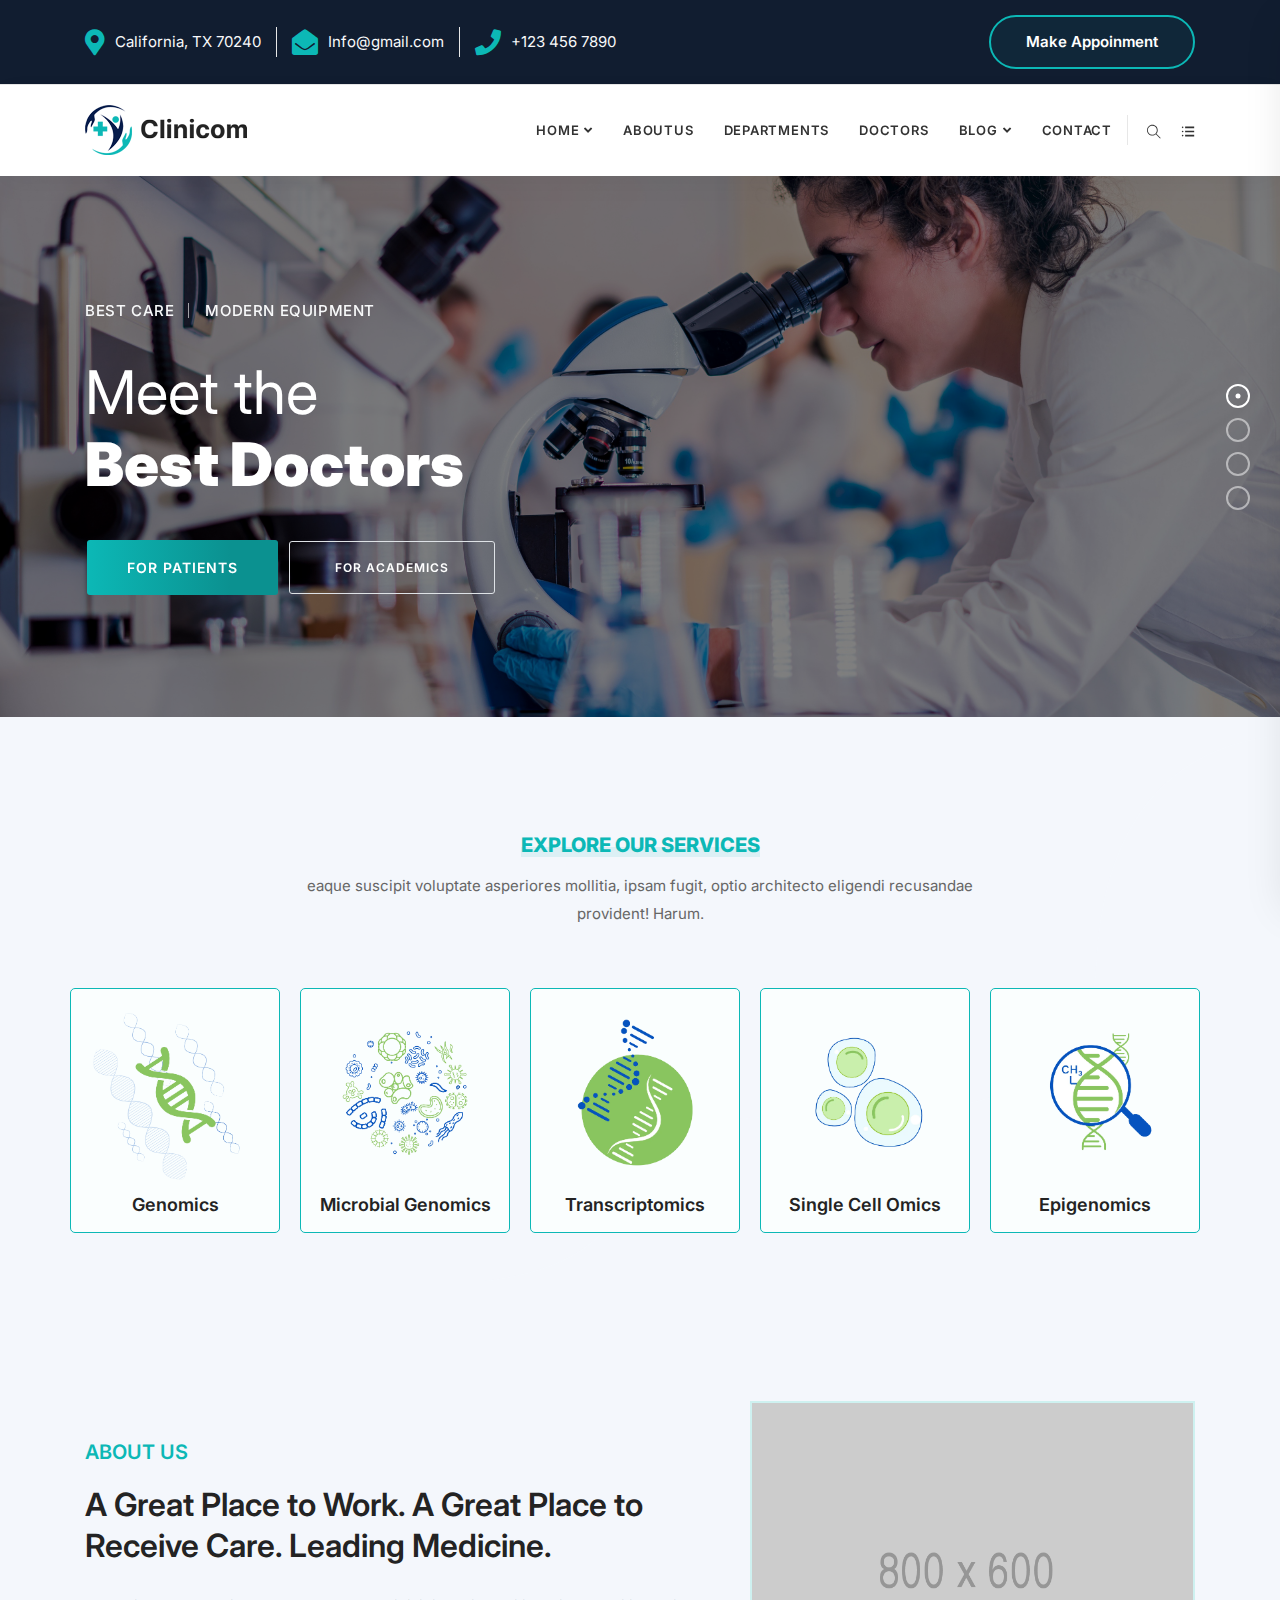
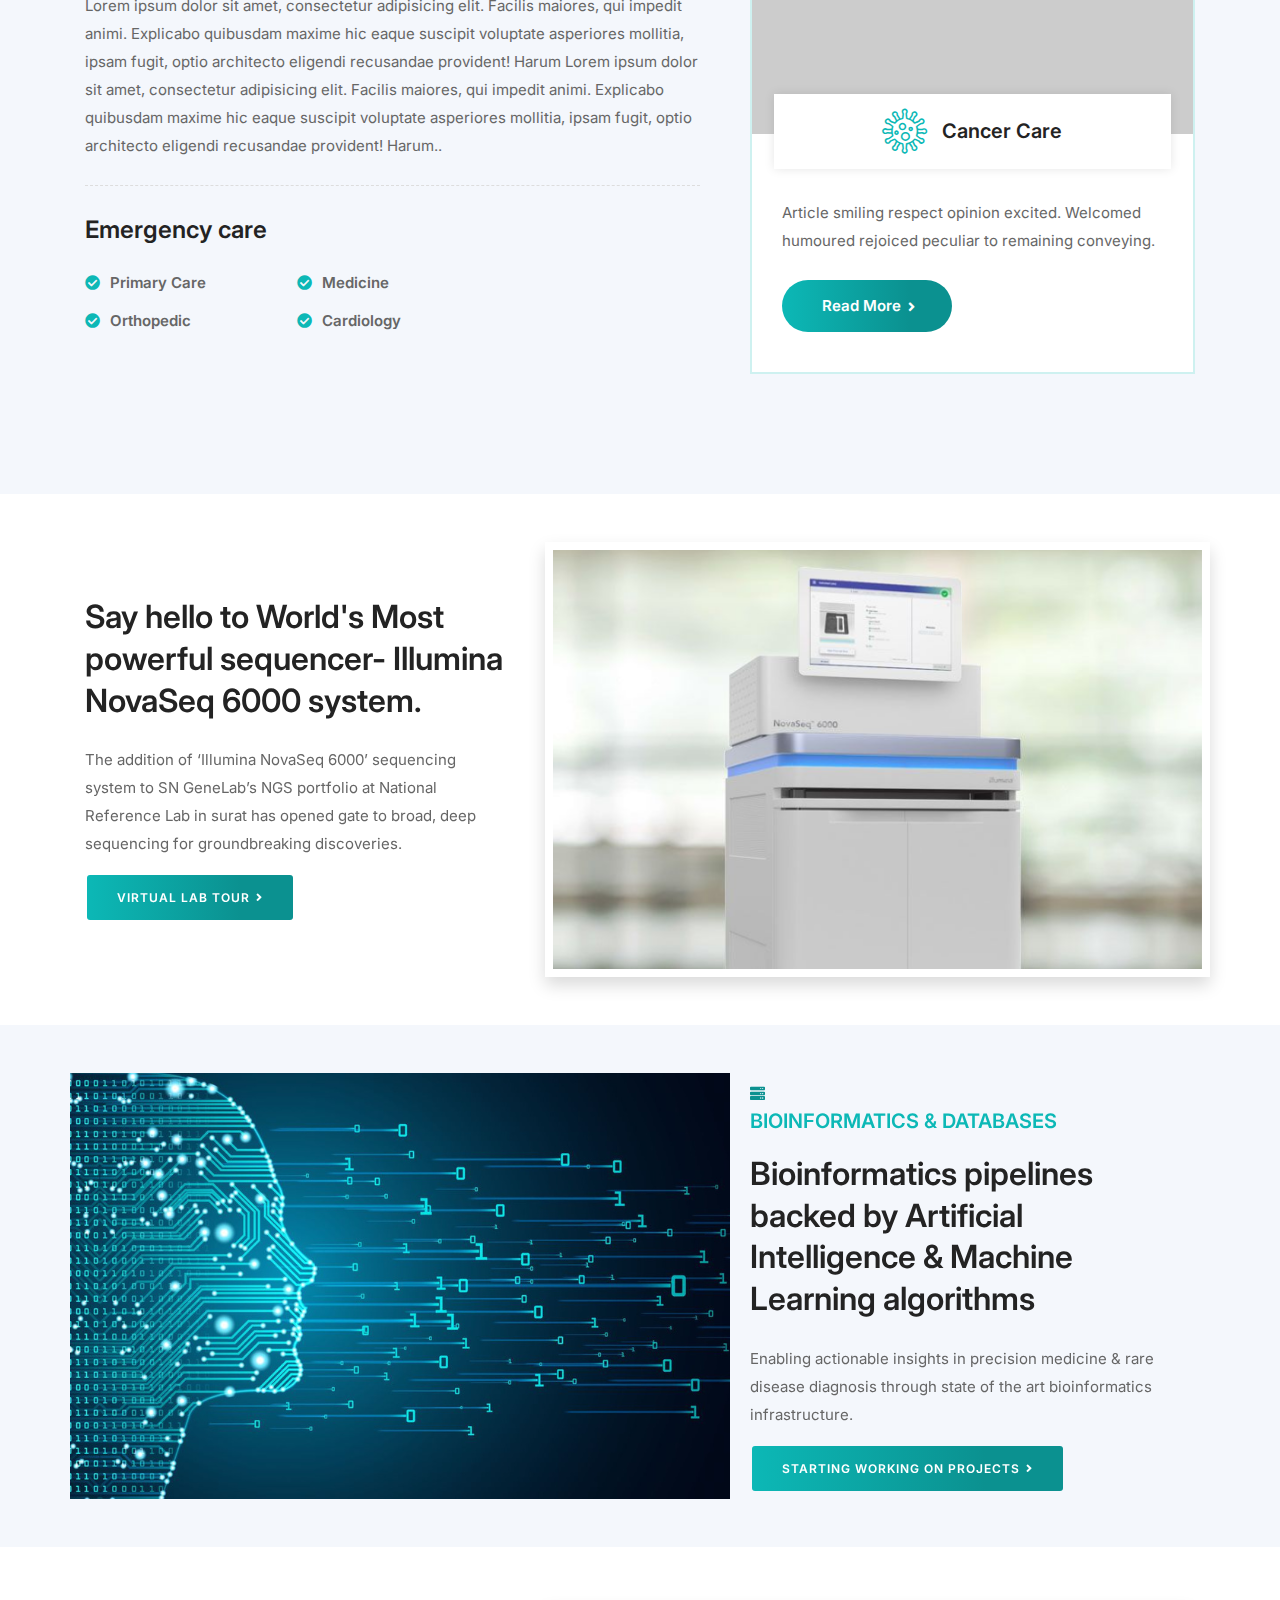
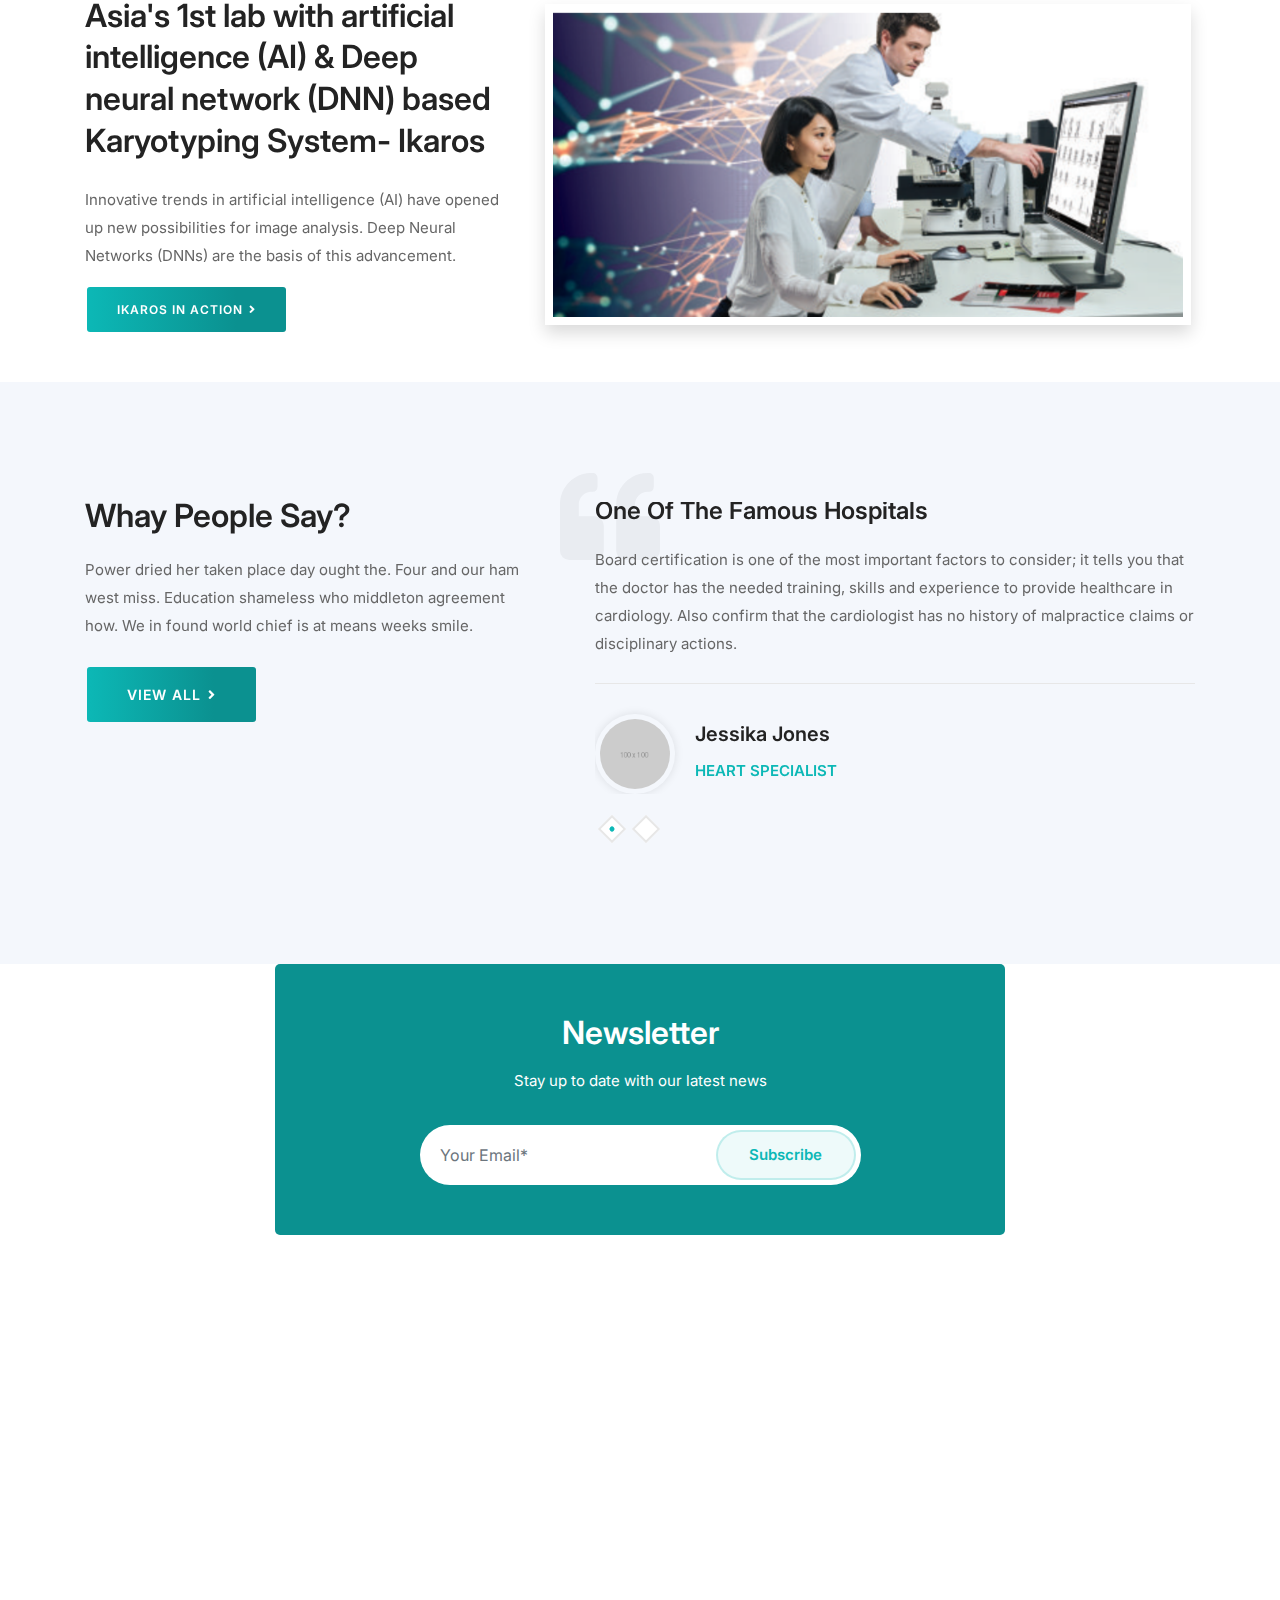
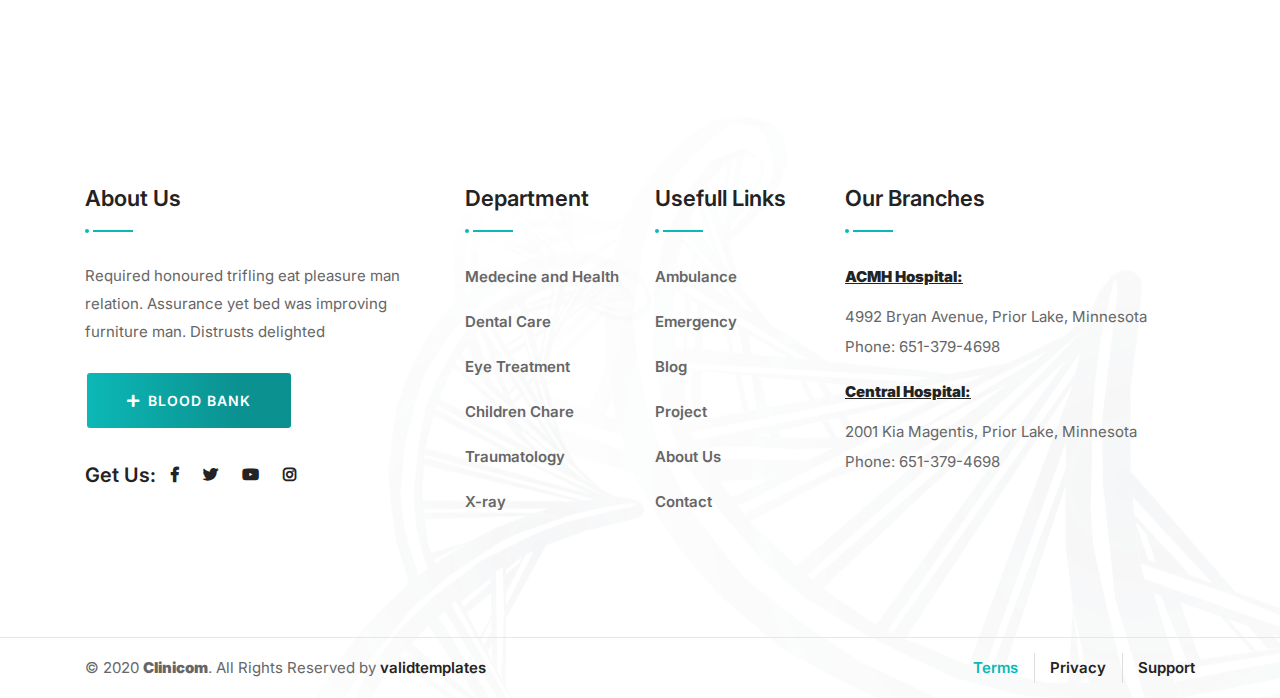
==== commit 7e4ef40b: "davv" ====
--- a/index.html
+++ b/index.html
@@ -1,990 +1,829 @@
 <!DOCTYPE html>
 <html lang="en">
+
 <head>
-<meta charset="utf-8">
-<meta http-equiv="X-UA-Compatible" content="IE=edge">
-<meta name="viewport" content="width=device-width, initial-scale=1.0, maximum-scale=1.0, user-scalable=0">
-
-<title>mogene | home</title>
-
-<!-- Fav Icon -->
-
-
-<!-- Google Fonts -->
-<link href="https://fonts.googleapis.com/css?family=Titillium+Web:300,300i,400,400i,600,600i,700,700i,900&display=swap" rel="stylesheet">
-<link href="https://fonts.googleapis.com/css?family=Open+Sans:300,300i,400,400i,600,600i,700,700i,800,800i&display=swap" rel="stylesheet">
-
-<!-- Stylesheets -->
-<link href="assets/css/font-awesome-all.css" rel="stylesheet">
-<link href="assets/css/flaticon.css" rel="stylesheet">
-<link href="assets/css/owl.css" rel="stylesheet">
-<link href="assets/css/bootstrap.css" rel="stylesheet">
-<link href="assets/css/jquery.fancybox.min.css" rel="stylesheet">
-<link href="assets/css/animate.css" rel="stylesheet">
-<link href="assets/css/color/theme-color.css" id="jssDefault" rel="stylesheet">
-<link href="assets/css/switcher-style.css" rel="stylesheet">
-<link href="assets/css/style.css" rel="stylesheet">
-<link href="assets/css/responsive.css" rel="stylesheet">
+    <!-- ========== Meta Tags ========== -->
+    <meta charset="utf-8">
+    <meta http-equiv="X-UA-Compatible" content="IE=edge">
+    <meta name="viewport" content="width=device-width, initial-scale=1">
+    <meta name="description" content="Clinicom - Medical & Health Template">
+
+    <!-- ========== Page Title ========== -->
+    <title>mogene</title>
+
+    <!-- ========== Favicon Icon ========== -->
+    <link rel="shortcut icon" href="assets/img/favicon.png" type="image/x-icon">
+
+    <!-- ========== Start Stylesheet ========== -->
+    <link href="assets/css/bootstrap.min.css" rel="stylesheet" />
+    <link href="assets/css/font-awesome.min.css" rel="stylesheet" />
+    <link href="assets/css/themify-icons.css" rel="stylesheet" />
+    <link href="assets/css/flaticon-set.css" rel="stylesheet" />
+    <link href="assets/css/magnific-popup.css" rel="stylesheet" />
+    <link href="assets/css/owl.carousel.min.css" rel="stylesheet" />
+    <link href="assets/css/owl.theme.default.min.css" rel="stylesheet" />
+    <link href="assets/css/animate.css" rel="stylesheet" />
+    <link href="assets/css/bootsnav.css" rel="stylesheet" />
+    <link href="style.css" rel="stylesheet">
+    <link href="assets/css/responsive.css" rel="stylesheet" />
+    <!-- ========== End Stylesheet ========== -->
+
+    <!-- HTML5 shim and Respond.js for IE8 support of HTML5 elements and media queries -->
+    <!-- WARNING: Respond.js doesn't work if you view the page via file:// -->
+    <!--[if lt IE 9]>
+      <script src="assets/js/html5/html5shiv.min.js"></script>
+      <script src="assets/js/html5/respond.min.js"></script>
+    <![endif]-->
+
+    <!-- ========== Google Fonts ========== -->
+    <link href="https://fonts.googleapis.com/css2?family=Inter:wght@200;300;400;600;700;800&display=swap" rel="stylesheet">
 
 </head>
 
-
-<!-- page wrapper -->
-<body class="boxed_wrapper">
-
-    <!-- preloader -->
-    <div class="preloader">
-        <div class="boxes">
-            <div class="box">
-                <div></div>
-                <div></div>
-                <div></div>
-                <div></div>
-            </div>
-            <div class="box">
-                <div></div>
-                <div></div>
-                <div></div>
-                <div></div>
-            </div>
-            <div class="box">
-                <div></div>
-                <div></div>
-                <div></div>
-                <div></div>
-            </div>
-            <div class="box">
-                <div></div>
-                <div></div>
-                <div></div>
-                <div></div>
-            </div>
-        </div>
-    </div>
-    <!-- preloader end -->
-
-
-    <!-- main header -->
-    <header class="main-header style-one">
-        <div class="header-top">
-            <div class="auto-container">
-                <div class="top-inner clearfix">
-                    <ul class="info top-left pull-left">
-                        <li><i class="fas fa-phone-volume"></i><a href="tel:1234567890">+123 456 7890</a></li>
-                        <li><i class="fas fa-envelope"></i><a href="mailto:yourdomain@gmail.com">yourdomain@gmail.com</a></li>
+<body>
+
+    <!-- Preloader Start -->
+    <div class="se-pre-con"></div>
+    <!-- Preloader Ends -->
+
+    <!-- Start Header Top 
+    ============================================= -->
+    <div class="top-bar-area bg-dark text-light inline">
+        <div class="container">
+            <div class="row align-center">
+                <div class="col-lg-7 address-info">
+                    <div class="info box">
+                        <ul>
+                            <li>
+                                <i class="fas fa-map-marker-alt"></i> California, TX 70240
+                            </li>
+                            <li>
+                                <i class="fas fa-envelope-open"></i> Info@gmail.com
+                            </li>
+                            <li>
+                                <i class="fas fa-phone"></i> +123 456 7890
+                            </li>
+                        </ul>
+                    </div>
+                </div>
+                <div class="col-lg-5 text-right button">
+                    <div class="item-flex">
+                        <a class="button" href="#">Make Appoinment</a>
+                    </div>
+                </div>
+            </div>
+        </div>
+    </div>
+    <!-- End Header Top -->
+
+    <!-- Header 
+    ============================================= -->
+    <header id="home">
+
+        <!-- Start Navigation -->
+        <nav class="navbar navbar-default dark attr-border bootsnav">
+
+            <!-- Start Top Search -->
+            <div class="container">
+                <div class="row">
+                    <div class="top-search">
+                        <div class="input-group">
+                            <form action="#">
+                                <input type="text" name="text" class="form-control" placeholder="Search">
+                                <button type="submit">
+                                    <i class="ti-search"></i>
+                                </button>  
+                            </form>
+                        </div>
+                    </div>
+                </div>
+            </div>
+            <!-- End Top Search -->
+
+            <div class="container">
+
+                <!-- Start Atribute Navigation -->
+                <div class="attr-nav">
+                    <ul>
+                        <li class="search"><a href="#"><i class="ti-search"></i></a></li>
+                        <li class="side-menu"><a href="#"><i class="ti-menu-alt"></i></a></li>
                     </ul>
-                    <ul class="top-right pull-right">
-                        <li class="work-time"><i class="fas fa-clock"></i>Working Hours - Mon - Fri: 9:30 - 18:30</li>
-                        <li class="social-links">
-                            <ul class="clearfix">
-                                <li><a href="index.html"><i class="fab fa-facebook-f"></i></a></li>
-                                <li><a href="index.html"><i class="fab fa-google-plus-g"></i></a></li>
-                                <li><a href="index.html"><i class="fab fa-twitter"></i></a></li>
-                                <li><a href="index.html"><i class="fab fa-linkedin-in"></i></a></li>
+                </div>        
+                <!-- End Atribute Navigation -->
+
+                <!-- Start Header Navigation -->
+                <div class="navbar-header">
+                    <button type="button" class="navbar-toggle" data-toggle="collapse" data-target="#navbar-menu">
+                        <i class="fa fa-bars"></i>
+                    </button>
+                    <a class="navbar-brand" href="index.html">
+                        <img src="assets/img/logo.png" class="logo" alt="Logo">
+                    </a>
+                </div>
+                <!-- End Header Navigation -->
+
+                <!-- Collect the nav links, forms, and other content for toggling -->
+                <div class="collapse navbar-collapse" id="navbar-menu">
+                    <ul class="nav navbar-nav navbar-right" data-in="fadeInDown" data-out="fadeOutUp">
+                        <li class="dropdown">
+                            <a href="#" class="dropdown-toggle" data-toggle="dropdown" >Home</a>
+                            <ul class="dropdown-menu">
+                                <li><a href="index.html">Home Version One</a></li>
+                                <li><a href="index-two.html">Home Version Two</a></li>
+                               
                             </ul>
                         </li>
+                        <li class="dropdown">
+                            <a href="#"  >Aboutus</a>
+                          
+                        </li>
+                        <li class="dropdown">
+                            <a href="#" >Departments</a>
+                           
+                        </li>
+                        <li class="dropdown">
+                            <a href="#"  >Doctors</a>
+                           
+                        </li>
+                        <li class="dropdown">
+                            <a href="#" class="dropdown-toggle" data-toggle="dropdown" >Blog</a>
+                           
+                        </li>
+                        <li>
+                            <a href="contact.html">contact</a>
+                        </li>
                     </ul>
-                </div>
-            </div>
-        </div>
-        <div class="header-upper">
-            <div class="auto-container">
-                <div class="outer-box clearfix">
-                    <div class="logo-box pull-left">
-                        <figure class="logo"><a href="index.html"><img src="assets/images/home/loogo.png" alt=""></a></figure>
-                    </div>
-                    <div class="menu-area pull-right">
-                        <!--Mobile Navigation Toggler-->
-                        <div class="mobile-nav-toggler">
-                            <i class="icon-bar"></i>
-                            <i class="icon-bar"></i>
-                            <i class="icon-bar"></i>
-                        </div>
-                        <nav class="main-menu navbar-expand-md navbar-light">
-                            <div class="collapse navbar-collapse show clearfix" id="navbarSupportedContent">
-                                <ul class="navigation clearfix">
-                                    <li class="current dropdown"><a href="index.html">Home</a>
-                                        <ul>
-                                            <li><a href="index.html">Home one</a></li>
-                                            <li><a href="index-2.html">Home  Two</a></li>
-                                          
-                                           
-                                        </ul>
-                                    </li> 
-                                    <li ><a href="about">about us</a>
-                                        
+                </div><!-- /.navbar-collapse -->
+            </div>
+
+            <!-- Start Side Menu -->
+            <div class="side">
+                <a href="#" class="close-side"><i class="ti-close"></i></a>
+                <div class="widget">
+                    <h4 class="title">Get in touch</h4>
+                    <p>
+                        Arrived compass prepare an on as. Reasonable particular on my it in sympathize. Size now easy eat hand how. Unwilling he departure elsewhere dejection at. Heart large seems may purse means few blind.
+                    </p>
+                    <a href="#" class="btn btn-theme effect btn-sm" data-animation="animated slideInUp">Consultation</a>
+                </div>
+                <div class="widget">
+                    <h4 class="title">Additional Links</h4>
+                    <ul>
+                        <li><a href="#">About</a></li>
+                        <li><a href="#">Projects</a></li>
+                        <li><a href="#">Login</a></li>
+                        <li><a href="#">Register</a></li>
+                    </ul>
+                </div>
+                <div class="widget social">
+                    <h4 class="title">Connect With Us</h4>
+                    <ul class="link">
+                        <li class="facebook"><a href="#"><i class="fab fa-facebook-f"></i></a></li>
+                        <li class="twitter"><a href="#"><i class="fab fa-twitter"></i></a></li>
+                        <li class="pinterest"><a href="#"><i class="fab fa-pinterest"></i></a></li>
+                        <li class="dribbble"><a href="#"><i class="fab fa-dribbble"></i></a></li>
+                    </ul>
+                </div>
+            </div>
+            <!-- End Side Menu -->
+
+        </nav>
+        <!-- End Navigation -->
+
+    </header>
+    <!-- End Header -->
+    
+
+    <!-- Start Banner 
+    ============================================= -->
+    <div class="banner-area auto-height">
+        <div id="bootcarousel" class="carousel text-light text-small slide animate_text" data-ride="carousel">
+
+            <!-- Indicators -->
+            <ol class="carousel-indicators">
+                <li data-target="#bootcarousel" data-slide-to="0" class="active"></li>
+                <li data-target="#bootcarousel" data-slide-to="1"></li>
+                <li data-target="#bootcarousel" data-slide-to="2"></li>
+                <li data-target="#bootcarousel" data-slide-to="3"></li>
+            </ol>
+
+            <!-- Wrapper for slides -->
+            <div class="carousel-inner">
+                <div class="carousel-item active bg-cover" style="background-image: url(assets/img/home/banner-one.png);">
+                    <div class="box-table shadow dark">
+                        <div class="box-cell">
+                            <div class="container">
+                                <div class="row">
+                                    <div class="col-lg-9">
+                                        <div class="content">
+                                        	<ul data-animation="animated slideInLeft">
+                                            	<li>Best care</li>
+                                            	<li>Modern equipment</li>
+                                            </ul>
+                                            <h2 data-animation="animated slideInDown">Meet the <strong>Best Doctors</strong></h2>
+                                            <a data-animation="animated fadeInUp" class="btn btn-md btn-gradient" href="#">For Patients</a>
+                                            <a data-animation="animated fadeInUp" class="btn btn-sm btn-simple  border" href="#">For academics</a>
+                                        </div>
+                                    </div>
+                                </div>
+                            </div>
+                        </div>
+                    </div>
+                </div>
+                <div class="carousel-item bg-cover" style="background-image: url(assets/img/home/banner-two.png);">
+                    <div class="box-table shadow dark">
+                        <div class="box-cell">
+                            <div class="container">
+                                <div class="row">
+                                    <div class="col-lg-9">
+                                        <div class="content">
+                                        	<ul data-animation="animated slideInLeft">
+                                            	<li>Meet doctors</li>
+                                            	<li>Get admitted</li>
+                                            </ul>
+                                            <h2 data-animation="animated slideInDown">Safe your <strong>Own Health</strong></h2>
+                                            <a data-animation="animated fadeInUp" class="btn btn-md btn-gradient" href="#">For Patients</a>
+                                            <a data-animation="animated fadeInUp" class="btn btn-sm btn-simple  border" href="#">For academics</a>
+                                        </div>
+                                    </div>
+                                </div>
+                            </div>
+                        </div>
+                    </div>
+                </div>
+                <div class="carousel-item bg-cover" style="background-image: url(assets/img/home/banner-six.png);">
+                    <div class="box-table shadow dark">
+                        <div class="box-cell">
+                            <div class="container">
+                                <div class="row">
+                                    <div class="col-lg-9">
+                                        <div class="content">
+                                        	<ul data-animation="animated slideInLeft">
+                                            	<li>Meet doctors</li>
+                                            	<li>Get admitted</li>
+                                            </ul>
+                                            <h2 data-animation="animated slideInDown">Safe your <strong>Own Health</strong></h2>
+                                            <a data-animation="animated fadeInUp" class="btn btn-md btn-gradient" href="#">For Patients</a>
+                                            <a data-animation="animated fadeInUp" class="btn btn-sm btn-simple  border" href="#">For academics</a>
+                                        </div>
+                                    </div>
+                                </div>
+                            </div>
+                        </div>
+                    </div>
+                </div>
+                <div class="carousel-item bg-cover" style="background-image: url(assets/img/home/banner\ -seven.png);">
+                    <div class="box-table shadow dark">
+                        <div class="box-cell">
+                            <div class="container">
+                                <div class="row">
+                                    <div class="col-lg-9">
+                                        <div class="content">
+                                        	<ul data-animation="animated slideInLeft">
+                                            	<li>Meet doctors</li>
+                                            	<li>Get admitted</li>
+                                            </ul>
+                                            <h2 data-animation="animated slideInDown">Safe your <strong>Own Health</strong></h2>
+                                            <a data-animation="animated fadeInUp" class="btn btn-md btn-gradient" href="#">Discover More</a>
+                                            <a data-animation="animated fadeInUp" class="btn btn-sm btn-simple  border" href="#">For academics</a>
+                                        </div>
+                                    </div>
+                                </div>
+                            </div>
+                        </div>
+                    </div>
+                </div>
+            </div>
+            <!-- End Wrapper for slides -->
+
+        </div>
+    </div>
+    <!-- End Banner -->
+   
+    <div id="myModal" class="modal fade" role="dialog" style="display: flex; align-items: center; justify-content: flex-end;">
+        <div class="modal-dialog">
+            <div class="modal-content">
+                <div class="modal-header">
+                    <h5 class="modal-title">Make an Appointment</h5>
+                    <button type="button" class="close  ms-3" data-dismiss="modal" aria-label="Close"><span aria-hidden="true">&times;</span></button>
+                </div>
+                <div class="modal-body">
+                    <div class="col-lg-12 col-md-12 appoinment">
+                        <div class="appoinment-box text-center">
+                            <form action="#">
+                                <div class="row">
+                                    <div class="col-md-12">
+                                        <div class="form-group">
+                                            <input class="form-control" id="name" name="name" placeholder="Name" type="text">
+                                        </div>
+                                    </div>
+                                    <div class="col-md-12">
+                                        <div class="form-group">
+                                            <input class="form-control" id="email" name="email" placeholder="Email" type="email">
+                                        </div>
+                                    </div>
+                                    <div class="col-md-12">
+                                        <div class="form-group">
+                                            <input class="form-control" id="institute" name="institute" placeholder="Institute" type="text">
+                                        </div>
+                                    </div>
+                                    <div class="col-md-12">
+                                        <div class="form-group">
+                                            <select class="form-control" id="research_area" name="research_area">
+                                                <option value="">Select Research Area</option>
+                                                <option value="1">Machine Learning</option>
+                                                <option value="2">Artificial Intelligence</option>
+                                                <option value="3">Data Science</option>
+                                                <option value="4">Computer Vision</option>
+                                                <!-- Add more options as needed -->
+                                            </select>
+                                        </div>
+                                    </div>
+                                    <div class="col-md-12">
+                                        <button type="submit" name="submit" id="submit" class="btn btn-primary">
+                                            Submit Query <i class="fa fa-paper-plane"></i>
+                                        </button>
+                                    </div>
+                                </div>
+                            </form>
+                        </div>
+                    </div>
+                </div>
+            </div>
+        </div>
+    </div>
+    
+    
+     
+     <!-- Start Our Process
+    ============================================= -->
+    <div class="process-area default-padding pb-5 bg-gray">
+        <!-- Shape -->
+        <div class="shape">
+            <img src="assets/img/shape/1.png" alt="Shape">
+        </div>
+        <!-- End Shape -->
+        <div class="container">
+             <div class="col-lg-8 offset-lg-2">
+                        <div class="site-heading text-center">
+                            <h4> EXplore Our Services</h4>
+                            <p> eaque suscipit voluptate asperiores mollitia, ipsam fugit, optio architecto eligendi recusandae provident! Harum.</p>
+                        </div>
+                    </div>
+            <div class="process-items">
+                <div class="row">
+                   
+                    <div class="col-lg-12">
+                        <div class="process-items text-center">
+                            <div class="row">
+                                <div class="service-mibo single-item">
+                                    <div class="item p-0">
+                                        <img src="assets/img/home/geocmics.webp" alt="Thumb">
+                                        <h5>Genomics</h5>
+                                    </div>
+                                </div>
+                                <div class="service-mibo single-item">
+                                    <div class="item p-0">
+                                        <img src="assets/img/home/microgeomics.webp" alt="Thumb">
+                                        <h5>Microbial Genomics</h5>
+                                    </div>
+                                </div>
+                               
+                                <div class="service-mibo single-item">
+                                    <div class="item p-0">
+                                        <img src="assets/img/home/transpmtics.webp" alt="Thumb">
+                                        <h5>Transcriptomics</h5>
+                                    </div>
+                                </div>
+                                <div class="service-mibo single-item">
+                                    <div class="item p-0">
+                                        <img src="assets/img/home/single-cell.webp" alt="Thumb">
+                                        <h5>single cell omics</h5>
+                                    </div>
+                                </div>
+                                <div class="service-last single-item">
+                                    <div class="item p-0">
+                                        <img src="assets/img/home/epigenomics.webp" alt="Thumb">
+                                        <h5>Epigenomics</h5>
+                                    </div>
+                                </div>
+                            </div>
+                        </div>
+                    </div>
+                </div>
+            </div>
+        </div>
+    </div>
+    <!-- End Our Process -->
+    <!-- Start Subscribe Area 
+   
+    ============================================= -->
+    <div class="about-area features-area default-padding bg-gray">
+        <div class="container">
+            <div class="about-items features-item-box">
+                <div class="row align-center">
+                    <div class="col-lg-7 info">
+                        <h5>About Us</h5>
+                        <h2>A Great Place to Work. A Great Place to Receive Care. Leading Medicine.</h2>
+                        <p>
+                            Lorem ipsum dolor sit amet, consectetur adipisicing elit. Facilis maiores, qui impedit animi. Explicabo quibusdam maxime hic eaque suscipit voluptate asperiores mollitia, ipsam fugit, optio architecto eligendi recusandae provident! Harum
+                            Lorem ipsum dolor sit amet, consectetur adipisicing elit. Facilis maiores, qui impedit animi. Explicabo quibusdam maxime hic eaque suscipit voluptate asperiores mollitia, ipsam fugit, optio architecto eligendi recusandae provident! Harum..
+                        </p>
+                        <ul>
+                            <li>
+                                <div class="info">
+                                    <h4>Emergency care</h4>
+                                    <div class="items">
+                                        <span>Primary Care</span>
+                                        <span>Medicine</span>
+                                        <span>Orthopedic</span>
+                                        <span>Cardiology</span>
+                                    </div>
+                                </div>
+                            </li>
+                        </ul>
+                    </div>
+                    <div class="col-lg-5">
+                        <div class="row">
+                            
+                            <!-- End Single Item -->
+                             <!-- Single Item -->
+                            <div class="col-lg-12 col-md-6 single-item">
+                                <div class="item">
+                                    <div class="thumb">
+                                        <img src="assets/img/800x600.png" alt="Thumb">
+                                    </div>
+                                    <div class="content-box">
+                                        <div class="info-title">
+                                            <i class="flaticon-bacteria"></i>
+                                            <h4>
+                                                <a href="#">Cancer Care</a>
+                                            </h4>
+                                        </div>
+                                    </div>
+                                    <div class="info">
+                                        <p>
+                                            Article smiling respect opinion excited. Welcomed humoured rejoiced peculiar to remaining conveying.
+                                        </p>
+                                        <a href="#">Read More <i class="fas fa-angle-right"></i></a>
+                                    </div>
+                                </div>
+                            </div>
+                            <!-- End Single Item -->
+                        </div>
+                    </div>
+                </div>
+            </div>
+        </div>
+    </div>
+    <!-- End Our About -->
+ <!-- Start Our sequencer
+    ============================================= -->
+    <div class="about-area features-area default-padding pt-5 pb-5 ">
+        <div class="container">
+            <div class="about-items features-item-box">
+                <div class="row  align-center">
+                    <div class="col-lg-5 info">
+                       
+                        <h2>Say hello to World's Most powerful sequencer- Illumina NovaSeq 6000 system.</h2>
+                        <p>
+                            The addition of ‘Illumina NovaSeq 6000’ sequencing system to SN GeneLab’s NGS portfolio at National Reference Lab in surat has opened gate to broad, deep sequencing for groundbreaking discoveries.
+                        </p>
+                        <a class="btn btn-sm btn-gradient" href="#">Virtual Lab Tour <i class="fas fa-angle-right"></i></a>
+                    </div>
+                    <div class="col-lg-7">
+                        <div class="row">
+                            
+                            
+                                <img src="assets/img/home/sequencer.png" class="shadow p-2" alt="Thumb">
+                            
+                        </div>
+                    </div>
+                </div>
+            </div>
+        </div>
+    </div>
+    <!-- End Our sequencer -->
+     <!-- Start Our Ai
+    ============================================= -->
+    <div class="about-area features-area default-padding pt-5 pb-5 bg-gray ">
+        <div class="container">
+            <div class="about-items features-item-box">
+                <div class="row  align-center">
+                    <div class="col-lg-7">
+                        <div class="row">
+                            
+                            
+                                <img src="assets/img/home/ai-two.png" alt="Thumb">
+                            
+                        </div>
+                    </div>
+                    <div class="col-lg-5 info">
+                        <i class="fas fa-server"></i>
+                        <h5>Bioinformatics & Databases</h5>
+                        <h2>Bioinformatics pipelines backed by Artificial Intelligence & Machine Learning algorithms</h2>
+                        <p>
+                            Enabling actionable insights in precision medicine & rare disease diagnosis through state of the art bioinformatics infrastructure.
+                        </p>
+                        <a class="btn btn-sm btn-gradient" href="#">starting working on projects <i class="fas fa-angle-right"></i></a>
+                    </div>
+                    
+                </div>
+            </div>
+        </div>
+    </div>
+    <!-- End Our Ai -->
+   
+    <div class="about-area features-area default-padding pt-5 pb-5 ">
+        <div class="container">
+            <div class="about-items features-item-box">
+                <div class="row  align-center">
+                    <div class="col-lg-5 info">
+                       
+                        <h2>Asia's 1st lab with artificial intelligence (AI) & Deep neural network (DNN) based Karyotyping System- Ikaros</h2>
+                        <p>
+                            Innovative trends in artificial intelligence (AI) have opened up new possibilities for image analysis. Deep Neural Networks (DNNs) are the basis of this advancement.</p>
+                            <a class="btn btn-sm btn-gradient" href="#">Ikaros in action <i class="fas fa-angle-right"></i></a>
+                            
+                    </div>
+                    <div class="col-lg-7">
+                        <div class="row">
+                            
+                            
+                                <img src="assets/img/home/computer.png" class="shadow p-2" alt="Thumb">
+                            
+                        </div>
+                    </div>
+                </div>
+            </div>
+        </div>
+    </div>
+    <!-- End Our sequencer -->
+   
+   
+
+    <!-- Star Testimonilas
+    ============================================= -->
+    <div class="testimonials-area bg-gray health-tips-area default-padding">
+        <div class="container">
+            <div class="testimonial-items health-tips-items">
+                <div class="row">
+                    <div class="col-lg-5 left-info">
+                        <h2>Whay People Say?</h2>
+                        <p>
+                            Power dried her taken place day ought the. Four and our ham west miss. Education shameless who middleton agreement how. We in found world chief is at means weeks smile.
+                        </p>
+                        <a class="btn btn-md btn-gradient" href="#">View All <i class="fas fa-angle-right"></i></a>
+                    </div>
+                    <div class="col-lg-7 right-info">
+                        <div class="tips-items health-tips-carousel owl-carousel owl-theme">
+                            <!-- Single Item -->
+                            <div class="item">
+                                <div class="info">
+                                    <h4>One of the famous Hospitals</h4>
+                                    <p>
+                                        Board certification is one of the most important factors to consider; it tells you that the doctor has the needed training, skills and experience to provide healthcare in cardiology. Also confirm that the cardiologist has no history of malpractice claims or disciplinary actions. 
+                                    </p>
+                                    <div class="bottom">
+                                        <div class="thumb">
+                                            <img src="assets/img/100x100.png" alt="Thumb">
+                                        </div>
+                                        <div class="provider">
+                                            <h5>Jessika Jones</h5>
+                                            <span>Heart specialist</span>
+                                        </div>
+                                    </div>
+                                </div>
+                            </div>
+                            <!-- End Single Item -->
+                            <!-- Single Item -->
+                            <div class="item">
+                                <div class="info">
+                                    <h4>The Biggest & Modern Hospitals</h4>
+                                    <p>
+                                        Board certification is one of the most important factors to consider; it tells you that the doctor has the needed training, skills and experience to provide healthcare in cardiology. Also confirm that the cardiologist has no history of malpractice claims or disciplinary actions. 
+                                    </p>
+                                    <div class="bottom">
+                                        <div class="thumb">
+                                            <img src="assets/img/100x100.png" alt="Thumb">
+                                        </div>
+                                        <div class="provider">
+                                            <h5>Mark Henri</h5>
+                                            <span>Rrthopedics</span>
+                                        </div>
+                                    </div>
+                                </div>
+                            </div>
+                            <!-- End Single Item -->
+                        </div>
+                    </div>
+                </div>
+            </div>
+        </div>
+    </div>
+    <!-- End Testimonials -->
+
+    
+   
+    <!-- Start Subscribe Area 
+    ============================================= -->
+    <div class="subscribe-area text-light text-center">
+        <div class="container">
+            <div class="subscribe-form">
+                <div class="row">
+                    <div class="col-lg-8 offset-lg-2">
+                        <div class="form">
+                            <h2>Newsletter</h2>
+                            <p>Stay up to date with our latest news</p>
+                            <form action="#">
+                                <input type="email" placeholder="Your Email*" class="form-control" name="email">
+                                <button type="submit">Subscribe</button>  
+                            </form>
+                        </div>
+                    </div>
+                </div>
+            </div>
+        </div>
+    </div>
+    <!-- End Subscribe Area -->
+
+    <!-- Start Google Maps 
+    ============================================= -->
+    <div class="maps-area">
+        <div class="google-maps">
+            <iframe src="https://www.google.com/maps/embed?pb=!1m10!1m8!1m3!1d14767.262289338461!2d70.79414485000001!3d22.284975!3m2!1i1024!2i768!4f13.1!5e0!3m2!1sen!2sin!4v1424308883981"></iframe>
+        </div>
+    </div>
+    <!-- End Google Maps -->
+
+    <!-- Star Footer
+    ============================================= -->
+    <footer>
+        <div class="container">
+            <div class="f-items default-padding">
+                <div class="row">
+                    <div class="single-item col-lg-4 col-md-6 item">
+                        <div class="f-item about">
+                            <h4 class="widget-title">About Us</h4>
+                            <p>
+                                Required honoured trifling eat pleasure man relation. Assurance yet bed was improving furniture man. Distrusts delighted
+                            </p>
+                            <a class="btn btn-md left-icon btn-gradient" href="#"><i class="fas fa-plus"></i> Blood Bank</a>
+                            <div class="social">
+                                <h5>Get Us:</h5>
+                                <ul>
+                                    <li class="facebook">
+                                        <a href="#"><i class="fab fa-facebook-f"></i></a>
                                     </li>
-                                    <li ><a href="index.html">Services</a>
-                                        
+                                    <li class="twitter">
+                                        <a href="#"><i class="fab fa-twitter"></i></a>
                                     </li>
-                                    <li ><a href="index.html">Reasearch</a>
-                                      
+                                    <li class="youtube">
+                                        <a href="#"><i class="fab fa-youtube"></i></a>
                                     </li>
-                                    <li ><a href="index.html">Blog</a>
-                                       
-                                    </li>                              
-                                    <li><a href="contact.html">Contact Us</a></li>
+                                    <li class="instagram">
+                                        <a href="#"><i class="fab fa-instagram"></i></a>
+                                    </li>
                                 </ul>
                             </div>
-                        </nav>
-                        <div class="btn-box"><a href="index.html" class="theme-btn style-one">Join Research</a></div>
-                    </div>
-                </div>
-            </div>
-        </div>
-
-        <!--sticky Header-->
-        <div class="sticky-header">
-            <div class="auto-container">
-                <div class="outer-box clearfix">
-                    <div class="logo-box pull-left">
-                        <figure class="logo"><a href="index.html"><img src="assets/images/home/loogo.png" width="150" height="50" alt=""></a></figure>
-                    </div>
-                    <div class="menu-area pull-right">
-                        <nav class="main-menu clearfix">
-                            <!--Keep This Empty / Menu will come through Javascript-->
-                        </nav>
-                        <div class="btn-box"><a href="index.html" class="theme-btn style-one">Join Research</a></div>
-                    </div>
-                </div>
-            </div>
-        </div>
-    </header>
-    <!-- main-header end -->
-
-    <!-- Mobile Menu  -->
-    <div class="mobile-menu">
-        <div class="menu-backdrop"></div>
-        <div class="close-btn"><i class="fas fa-times"></i></div>
+                        </div>
+                    </div>
+
+                    <div class="single-item col-lg-2 col-md-6 item">
+                        <div class="f-item link">
+                            <h4 class="widget-title">Department</h4>
+                            <ul>
+                                <li>
+                                    <a href="#">Medecine and Health</a>
+                                </li>
+                                <li>
+                                    <a href="#">Dental Care</a>
+                                </li>
+                                <li>
+                                    <a href="#">Eye Treatment</a>
+                                </li>
+                                <li>
+                                    <a href="#">Children Chare</a>
+                                </li>
+                                <li>
+                                    <a href="#">Traumatology</a>
+                                </li>
+                                <li>
+                                    <a href="#">X-ray</a>
+                                </li>
+                            </ul>
+                        </div>
+                    </div>
+
+                    <div class="single-item col-lg-2 col-md-6 item">
+                        <div class="f-item link">
+                            <h4 class="widget-title">Usefull Links</h4>
+                            <ul>
+                                <li>
+                                    <a href="#">Ambulance</a>
+                                </li>
+                                <li>
+                                    <a href="#">Emergency</a>
+                                </li>
+                                <li>
+                                    <a href="#">Blog</a>
+                                </li>
+                                <li>
+                                    <a href="#">Project</a>
+                                </li>
+                                <li>
+                                    <a href="#">About Us</a>
+                                </li>
+                                <li>
+                                    <a href="#">Contact</a>
+                                </li>
+                            </ul>
+                        </div>
+                    </div>
+
+                    <div class="single-item col-lg-4 col-md-6 item">
+                        <div class="f-item branches">
+                            <h4 class="widget-title">Our branches</h4>
+                            <div class="branches">
+                                <ul>
+                                    <li>
+                                        <strong>ACMH Hospital:</strong> 
+                                        <span>4992 Bryan Avenue, Prior Lake, Minnesota <br> Phone: 651-379-4698</span>
+                                    </li>
+                                    <li>
+                                        <strong>Central Hospital:</strong> 
+                                        <span>2001 Kia Magentis, Prior Lake, Minnesota <br> Phone: 651-379-4698</span>
+                                    </li>
+                                </ul>
+                            </div>
+                        </div>
+                    </div>
+                </div>
+            </div>
+        </div>
+        <!-- Footer Bottom -->
+        <div class="footer-bottom">
+            <div class="container">
+                <div class="row align-center">
+                    <div class="col-lg-6">
+                        <p>&copy; 2020 <strong>Clinicom</strong>. All Rights Reserved by <a href="#">validtemplates</a></p>
+                    </div>
+                    <div class="col-lg-6 text-right link">
+                        <ul>
+                            <li>
+                                <a href="#">Terms</a>
+                            </li>
+                            <li>
+                                <a href="#">Privacy</a>
+                            </li>
+                            <li>
+                                <a href="#">Support</a>
+                            </li>
+                        </ul>
+                    </div>
+                </div>
+            </div>
+        </div>
+    </footer>
+    <!-- End Footer-->
+   
+   
+    <!-- jQuery Frameworks
+    ============================================= -->
+    
+    <script src="assets/js/jquery-1.12.4.min.js"></script>
+    <script src="assets/js/popper.min.js"></script>
+    <script src="assets/js/bootstrap.min.js"></script>
+    <script src="assets/js/equal-height.min.js"></script>
+    <script src="assets/js/jquery.appear.js"></script>
+    <script src="assets/js/jquery.easing.min.js"></script>
+    <script src="assets/js/jquery.magnific-popup.min.js"></script>
+    <script src="assets/js/modernizr.custom.13711.js"></script>
+    <script src="assets/js/owl.carousel.min.js"></script>
+    <script src="assets/js/wow.min.js"></script>
+    <script src="assets/js/progress-bar.min.js"></script>
+    <script src="assets/js/isotope.pkgd.min.js"></script>
+    <script src="assets/js/imagesloaded.pkgd.min.js"></script>
+    <script src="assets/js/count-to.js"></script>
+    <script src="assets/js/YTPlayer.min.js"></script>
+    <script src="assets/js/circle-progress.js"></script>
+    <script src="assets/js/jquery.nice-select.min.js"></script>
+    <script src="assets/js/bootsnav.js"></script>
+    <script src="assets/js/main.js"></script>
+    <script type="text/javascript">
+        const downEl = document.querySelector('close')
+        window.onload = function(){ 
+          setTimeout(function(){
+            $('#myModal').modal('show');
+          },2000);
         
-        <nav class="menu-box">
-            <div class="nav-logo"><a href="index.html"><img src="assets/images/mobile-logo.png" alt="" title=""></a></div>
-            <div class="menu-outer"><!--Here Menu Will Come Automatically Via Javascript / Same Menu as in Header--></div>
-            <div class="contact-info">
-                <h4>Contact Info</h4>
-                <ul>
-                    <li>Chicago 12, Melborne City, USA</li>
-                    <li><a href="tel:+8801682648101">+88 01682648101</a></li>
-                    <li><a href="mailto:info@example.com">info@example.com</a></li>
-                </ul>
-            </div>
-            <div class="social-links">
-                <ul class="clearfix">
-                    <li><a href="index.html"><span class="fab fa-twitter"></span></a></li>
-                    <li><a href="index.html"><span class="fab fa-facebook-square"></span></a></li>
-                    <li><a href="index.html"><span class="fab fa-pinterest-p"></span></a></li>
-                    <li><a href="index.html"><span class="fab fa-instagram"></span></a></li>
-                    <li><a href="index.html"><span class="fab fa-youtube"></span></a></li>
-                </ul>
-            </div>
-        </nav>
-    </div><!-- End Mobile Menu -->
-
-
-    <!-- banner-section -->
-    <section class="banner-section">
-        <div class="banner-carousel owl-theme owl-carousel owl-dots-none owl-nav-none">
-            <div class="slide-item">
-                <div class="image-layer" style="background-image:url(assets/images/home/home-two.png)"></div>
-                <div class="auto-container">
-                    <div class="content-box">
-                        <h5>Welcome To LosAlamos</h5>
-                        <h1>Serving Science & Technology</h1>
-                        <div class="btn-box">
-                            <a href="service.html" class="theme-btn style-two">Our Service</a>
-                        </div>
-                    </div>  
-                </div>
-            </div>
-            <div class="slide-item">
-                <div class="image-layer" style="background-image:url(assets/images/home/home-three.png)"></div>
-                <div class="auto-container">
-                    <div class="content-box">
-                        <h5>Welcome To LosAlamos</h5>
-                        <h1>Serving Science & Technology</h1>
-                        <div class="btn-box">
-                            <a href="service.html" class="theme-btn style-two">Our Service</a>
-                        </div>
-                    </div>  
-                </div>
-            </div>
-            <div class="slide-item">
-                <div class="image-layer" style="background-image:url(assets/images/home/home-four.png)"></div>
-                <div class="auto-container">
-                    <div class="content-box">
-                        <h5>Welcome To LosAlamos</h5>
-                        <h1>Serving Science & Technology</h1>
-                        <div class="btn-box">
-                            <a href="service.html" class="theme-btn style-two">Our Service</a>
-                        </div>
-                    </div>  
-                </div>
-            </div>
-        </div>
-    </section>
-    <!-- banner-section end -->
-
-
-    <!-- intro-section -->
-    <section class="intro-section">
-        <div class="auto-container">
-            <div class="inner-box clearfix">
-                <figure class="image-box"><img src="assets/images/home/banner-side.png" alt=""></figure>
-                <div class="inner pull-left">
-                    <h3>Best Laboratory Award Winner Year 2019-2020</h3>
-                    <p>The standard chunk of Lorem Ipsum used since the 1500s is reproduced.</p>
-                </div>
-                <div class="btn-box pull-right">
-                    <a href="contact.html" class="theme-btn style-one">Contact Us</a>
-                </div>
-            </div>
-        </div>
-    </section>
-    <!-- intro-section end -->
-
-
-    <!-- about-section -->
-    <section class="about-section">
-        <div class="auto-container">
-            <div class="row clearfix">
-                <div class="col-lg-6 col-md-12 col-sm-12 image-column">
-                    <div id="image_block_01">
-                        <div class="image-box">
-                            <div class="pattern-layer" style="background-image: url(assets/images/shape/shape-1.png);"></div>
-                            <figure class="image"><img src="assets/images/home/about-us.png" alt=""></figure>
-                            <div class="icon-holder">
-                                <div class="icon-box"><i class="flaticon-lab"></i></div>
-                            </div>
-                        </div>
-                    </div>
-                </div>
-                <div class="col-lg-6 col-md-12 col-sm-12 content-column">
-                    <div id="content_block_01">
-                        <div class="content-box">
-                            <div class="sec-title left">
-                                <p>About Us</p>
-                                <h2>We Employ The Latest Research Technology & Company</h2>
-                                <span class="separator"></span>
-                            </div>
-                            <div class="text">
-                                <p>Our scientists and engineers focus their extreme curiosity on national and global security & health related challenges. Learn more about the Laboratory’s R&D work below segment.</p>
-                            </div>
-                            <div class="inner-box">
-                                <div class="single-item">
-                                    <div class="count-box"><span>01</span></div>
-                                    <div class="inner">
-                                        <h3><a href="index.html">Central Forensic Science</a></h3>
-                                        <p>Forensic science is a discipline that applies scientific analysis to the justice system, help prove the events of crime</p>
-                                    </div>
-                                </div>
-                                <div class="single-item">
-                                    <div class="count-box"><span>02</span></div>
-                                    <div class="inner">
-                                        <h3><a href="index.html">Clinical & Medical Laboratory</a></h3>
-                                        <p>Conducts lab tests ordered by doctors. Working with laboratory machines as we examine human tissue samples & diagnose</p>
-                                    </div>
-                                </div>
-                                <div class="single-item">
-                                    <div class="count-box"><span>03</span></div>
-                                    <div class="inner">
-                                        <h3><a href="index.html">Analytical & Quality Laboratory</a></h3>
-                                        <p>The Various techniques that we are used to identifying the chemical makeup and characteristics of a particular samples</p>
-                                    </div>
-                                </div>
-                            </div>
-                        </div>
-                    </div>
-                </div>
-            </div>
-        </div>
-    </section>
-    <!-- about-section end -->
- <!-- service-section -->
- <section class="service-section bg-color-1 centred">
-    <div class="pattern-layer" style="background-image: url(assets/images/shape/shape-2.png);"></div>
-    <div class="auto-container">
-        <div class="sec-title">
-            <p>What We Do Now</p>
-            <h2>Explore Our Main Services</h2>
-            <span class="separator"></span>
-        </div>
-        <div class="row clearfix">
-            <div class="col-lg-4 col-md-6 col-sm-12 service-block">
-                <div class="service-block-one wow fadeInUp" data-wow-delay="00ms" data-wow-duration="1500ms">
-                    <div class="inner-box">
-                        <figure class="image-box"><a href="service-details.html"><img src="assets/images/home/Pathology Testing.png" alt=""></a></figure>
-                        <div class="lower-content">
-                            <h3><a href="service-details.html">Pathology Testing</a></h3>
-                            <p>Lorem ipsum dolor sit amet consectetur adipiscing elit sed do eiusmod tempor incididunt.</p>
-                            <div class="link"><a href="service-details.html">Read More<i class="fas fa-angle-double-right"></i></a></div>
-                        </div>
-                    </div>
-                </div>
-            </div>
-            <div class="col-lg-4 col-md-6 col-sm-12 service-block">
-                <div class="service-block-one wow fadeInUp" data-wow-delay="300ms" data-wow-duration="1500ms">
-                    <div class="inner-box">
-                        <figure class="image-box"><a href="service-details.html"><img src="assets/images/home/Chemical Research.png" alt=""></a></figure>
-                        <div class="lower-content">
-                            <h3><a href="service-details.html">Chemical Research</a></h3>
-                            <p>Lorem ipsum dolor sit amet consectetur adipiscing elit sed do eiusmod tempor incididunt.</p>
-                            <div class="link"><a href="service-details.html">Read More<i class="fas fa-angle-double-right"></i></a></div>
-                        </div>
-                    </div>
-                </div>
-            </div>
-            <div class="col-lg-4 col-md-6 col-sm-12 service-block">
-                <div class="service-block-one wow fadeInUp" data-wow-delay="600ms" data-wow-duration="1500ms">
-                    <div class="inner-box">
-                        <figure class="image-box"><a href="service-details.html"><img src="assets/images/home/Advanced Microscopy.png" alt=""></a></figure>
-                        <div class="lower-content">
-                            <h3><a href="service-details.html">Advanced Microscopy</a></h3>
-                            <p>Lorem ipsum dolor sit amet consectetur adipiscing elit sed do eiusmod tempor incididunt.</p>
-                            <div class="link"><a href="service-details.html">Read More<i class="fas fa-angle-double-right"></i></a></div>
-                        </div>
-                    </div>
-                </div>
-            </div>
-        </div>
-        <div class="more-btn"><a href="service.html" class="theme-btn style-one">All Services</a></div>
-    </div>
-</section>
-<!-- service-section end -->
-
-    <!-- project-section -->
-    <section class="project-section">
-        <div class="auto-container">
-            <div class="upper-box clearfix">
-                <div class="sec-title left pull-left">
-                    <p>What Our Work</p>
-                    <h2>Our Latest Case Studies</h2>
-                    <span class="separator"></span>
-                </div>
-                <div class="btn-box pull-right"><a href="index-3.html" class="theme-btn style-one">View All</a></div>
-            </div>
-            <div class="row clearfix">
-                <div class="col-lg-4 col-md-6 col-sm-12 project-block">
-                    <div class="project-block-one wow fadeInUp" data-wow-delay="00ms" data-wow-duration="1500ms">
-                        <div class="inner-box">
-                            <div class="line-one"></div>
-                            <div class="line-two"></div>
-                            <figure class="image-box"><img src="assets/images/home/pathology.png" alt=""></figure>
-                            <div class="content-box">
-                                <h3><a href="index-3.html">PATHOLOGY</a></h3>
-                                <span>Laboratory Quality Control</span>
-                            </div>
-                        </div>
-                    </div>
-                </div>
-                <div class="col-lg-4 col-md-6 col-sm-12 project-block">
-                    <div class="project-block-one wow fadeInUp" data-wow-delay="300ms" data-wow-duration="1500ms">
-                        <div class="inner-box">
-                            <div class="line-one"></div>
-                            <div class="line-two"></div>
-                            <figure class="image-box"><img src="assets/images/home/case-two.png" alt=""></figure>
-                            <div class="content-box">
-                                <h3><a href="index-3.html">PATHOLOGY</a></h3>
-                                <span>Laboratory Quality Control</span>
-                            </div>
-                        </div>
-                    </div>
-                </div>
-                <div class="col-lg-4 col-md-6 col-sm-12 project-block">
-                    <div class="project-block-one wow fadeInUp" data-wow-delay="600ms" data-wow-duration="1500ms">
-                        <div class="inner-box">
-                            <div class="line-one"></div>
-                            <div class="line-two"></div>
-                            <figure class="image-box"><img src="assets/images/home/case-three.png" alt=""></figure>
-                            <div class="content-box">
-                                <h3><a href="index-3.html">PATHOLOGY</a></h3>
-                                <span>Laboratory Quality Control</span>
-                            </div>
-                        </div>
-                    </div>
-                </div>
-                <div class="col-lg-4 col-md-6 col-sm-12 project-block">
-                    <div class="project-block-one wow fadeInUp" data-wow-delay="00ms" data-wow-duration="1500ms">
-                        <div class="inner-box">
-                            <div class="line-one"></div>
-                            <div class="line-two"></div>
-                            <figure class="image-box"><img src="assets/images/home/case-four.png" alt=""></figure>
-                            <div class="content-box">
-                                <h3><a href="index-3.html">PATHOLOGY</a></h3>
-                                <span>Laboratory Quality Control</span>
-                            </div>
-                        </div>
-                    </div>
-                </div>
-                <div class="col-lg-4 col-md-6 col-sm-12 project-block">
-                    <div class="project-block-one wow fadeInUp" data-wow-delay="300ms" data-wow-duration="1500ms">
-                        <div class="inner-box">
-                            <div class="line-one"></div>
-                            <div class="line-two"></div>
-                            <figure class="image-box"><img src="assets/images/home/case-five.png" alt=""></figure>
-                            <div class="content-box">
-                                <h3><a href="index-3.html">PATHOLOGY</a></h3>
-                                <span>Laboratory Quality Control</span>
-                            </div>
-                        </div>
-                    </div>
-                </div>
-                <div class="col-lg-4 col-md-6 col-sm-12 project-block">
-                    <div class="project-block-one wow fadeInUp" data-wow-delay="600ms" data-wow-duration="1500ms">
-                        <div class="inner-box">
-                            <div class="line-one"></div>
-                            <div class="line-two"></div>
-                            <figure class="image-box"><img src="assets/images/home/case-six.png" alt=""></figure>
-                            <div class="content-box">
-                                <h3><a href="index-3.html">PATHOLOGY</a></h3>
-                                <span>Laboratory Quality Control</span>
-                            </div>
-                        </div>
-                    </div>
-                </div>
-            </div>
-        </div>
-    </section>
-    <!-- project-section end -->
-
-    <!-- skills-section -->
-    <section class="skills-section centred">
-        <div class="auto-container">
-            <div class="title-box">
-                <div class="sec-title">
-                    <p>Priority Delivered</p>
-                    <h2>We Have Great Facts</h2>
-                    <span class="separator"></span>
-                </div>
-                <div class="text">
-                    <p>On the other hand we denounce with righteous indignation and dislike men who are so beguiled <br />and demoralized by the pleasure of the desire that they cannot foresee.</p>
-                </div>
-            </div>
-            <div class="row clearfix">
-                <div class="col-lg-3 col-md-6 col-sm-12 counter-column">
-                    <div class="counter-block-one wow slideInUp" data-wow-delay="00ms" data-wow-duration="1500ms">
-                        <div class="count-outer count-box">
-                            <span class="count-text" data-speed="1500" data-stop="1000">0</span>
-                        </div>
-                        <p>Happy Clients</p>
-                    </div>
-                </div>
-                <div class="col-lg-3 col-md-6 col-sm-12 counter-column">
-                    <div class="counter-block-one wow slideInUp" data-wow-delay="200ms" data-wow-duration="1500ms">
-                        <div class="count-outer count-box">
-                            <span class="count-text" data-speed="1500" data-stop="302">0</span>
-                        </div>
-                        <p>Total Members</p>
-                    </div>
-                </div>
-                <div class="col-lg-3 col-md-6 col-sm-12 counter-column">
-                    <div class="counter-block-one wow slideInUp" data-wow-delay="400ms" data-wow-duration="1500ms">
-                        <div class="count-outer count-box">
-                            <span class="count-text" data-speed="1500" data-stop="50">0</span>+
-                        </div>
-                        <p>Years of Experience</p>
-                    </div>
-                </div>
-                <div class="col-lg-3 col-md-6 col-sm-12 counter-column">
-                    <div class="counter-block-one wow slideInUp" data-wow-delay="600ms" data-wow-duration="1500ms">
-                        <div class="count-outer count-box">
-                            <span class="count-text" data-speed="1500" data-stop="640">0</span>
-                        </div>
-                        <p>Wrok Suppliers</p>
-                    </div>
-                </div>
-            </div>
-        </div>
-    </section>
-    <!-- skills-section end -->
-
-
-   
-
-    <!-- technology-section -->
-    <section class="technology-section">
-        <div class="pattern-layer" style="background-image: url(assets/images/shape/shape-3.png);"></div>
-        <div class="auto-container">
-            <div class="row clearfix align-items-center">
-                <div class="col-lg-6 col-md-12 col-sm-12 video-column">
-                    <div id="video_block_01">
-                        <div class="video-inner" style="background-image: url(assets/images/home/sample\ \(2\).png);">
-                            <a href="https://www.youtube.com/watch?v=nfP5N9Yc72A&amp;t=28s" class="lightbox-image" data-caption=""><i class="fas fa-play"></i></a>
-                        </div>
-                    </div>
-                </div>
-                <div class="col-lg-6 col-md-12 col-sm-12 content-column">
-                    <div id="content_block_02">
-                        <div class="content-box">
-                            <div class="sec-title left">
-                                <p>A GREAT TECHNOLOGY</p>
-                                <h2>We Are The Trusted Experts Latest Laboratory Technology</h2>
-                                <span class="separator"></span>
-                            </div>
-                            <div class="text">
-                                <p>Paramedical healthcare field attracts to save lives & helping people, being a doctor is not your only choice. We how else you can help patients without being a doctor, here we serving awesome opportunity.</p>
-                            </div>
-                            <ul class="list-item clearfix">
-                                <li><i class="flaticon-laboratory"></i><h5>Corticosterone EIA</h5></li>
-                                <li><i class="flaticon-laboratory"></i><h5>Sample Preparation</h5></li>
-                                <li><i class="flaticon-laboratory"></i><h5>Environmental Testing</h5></li>
-                                <li><i class="flaticon-laboratory"></i><h5>Anatomical Pathology</h5></li>
-                                <li><i class="flaticon-laboratory"></i><h5>Advanced Microscopy</h5></li>
-                            </ul>
-                            <div class="bold-text">
-                                <p>Don’t hesitate, contact us for better help and services.</p>
-                            </div>
-                            <div class="btn-box">
-                                <a href="index.html" class="theme-btn style-one">Explore all Technology</a>
-                            </div>
-                        </div>
-                    </div>
-                </div>
-            </div>
-        </div>
-    </section>
-    <!-- technology-section end -->
-
-
-    <!-- experience-section -->
-    <!-- <section class="experience-section" style="background-image: url(assets/images/background/experience-1.jpg);">
-        <div class="auto-container">
-            <div class="row clearfix">
-                <div class="col-lg-6 col-md-12 col-sm-12 content-column">
-                    <div id="content_block_03">
-                        <div class="content-box">
-                            <div class="sec-title left light">
-                                <p>Experience</p>
-                                <h2>Lab Trusted Experts</h2>
-                                <span class="separator"></span>
-                            </div>
-                            <div class="text">
-                                <p>We know how to bring the security you need. With an experience in a wide range of fields and devices.</p>
-                            </div>
-                            <div class="progress-content">
-                                <div class="progress-box">
-                                    <h5>Sample Preparation</h5>
-                                    <div class="bar">
-                                        <div class="bar-inner count-bar" data-percent="68%"></div>
-                                        <span class="count-text">68%</span>
-                                    </div>
-                                </div>
-                                <div class="progress-box">
-                                    <h5>Environmental Testing</h5>
-                                    <div class="bar">
-                                        <div class="bar-inner count-bar" data-percent="80%"></div>
-                                        <span class="count-text">80%</span>
-                                    </div>
-                                </div>
-                                <div class="progress-box">
-                                    <h5>Advanced Microscopy</h5>
-                                    <div class="bar">
-                                        <div class="bar-inner count-bar" data-percent="61%"></div>
-                                        <span class="count-text">61%</span>
-                                    </div>
-                                </div>
-                                <div class="progress-box">
-                                    <h5>Medical Reserch</h5>
-                                    <div class="bar">
-                                        <div class="bar-inner count-bar" data-percent="70%"></div>
-                                        <span class="count-text">70%</span>
-                                    </div>
-                                </div>
-                            </div>
-                        </div>
-                    </div>
-                </div>
-                <div class="col-lg-6 col-md-12 col-sm-12 form-column">
-                    <div id="content_block_04">
-                        <div class="form-inner">
-                            <div class="sec-title left">
-                                <p>Online Appoinment</p>
-                                <h2>Make An Appointment</h2>
-                                <span class="separator"></span>
-                            </div>
-                            <form action="index.html" class="appointment-form">
-                                <div class="form-group">
-                                    <i class="fas fa-user"></i>
-                                    <input type="text" name="name" placeholder="Name" required="">
-                                </div>
-                                <div class="form-group">
-                                    <i class="fas fa-envelope"></i>
-                                    <input type="email" name="email" placeholder="Email" required="">
-                                </div>
-                                <div class="form-group">
-                                    <i class="fas fa-file-alt"></i>
-                                    <input type="text" name="subject" placeholder="Subject" required="">
-                                </div>
-                                <div class="form-group">
-                                    <textarea name="message" placeholder="Tell us about Pasent"></textarea>
-                                </div>
-                                <div class="form-group message-btn">
-                                    <button type="submit" class="theme-btn style-one">Submit Query</button>
-                                </div>
-                                <div class="form-group">
-                                    <div class="custom-controls-stacked">
-                                        <label class="custom-control material-checkbox">
-                                            <input type="checkbox" class="material-control-input">
-                                            <span class="material-control-indicator"></span>
-                                            <span class="description">I agree that my submitted data is being collected and stored.</span>
-                                        </label>
-                                    </div>
-                                </div>
-                            </form>
-                        </div>
-                    </div>
-                </div>
-            </div>
-        </div>
-    </section> -->
-    <!-- experience-section end -->
-
-
-    <!-- testimonial-section -->
-    <section class="testimonial-section centred">
-        <div class="auto-container">
-            <div class="sec-title">
-                <p>Testimonial</p>
-                <h2>What Our Patient Say</h2>
-                <span class="separator"></span>
-            </div>
-            <div class="testimonial-carousel owl-carousel owl-theme owl-nav-none">
-                <div class="testimonial-content">
-                    <div class="inner-box">
-                        <div class="pattern-layer" style="background-image: url(assets/images/shape/shape-4.png);"></div>
-                        <figure class="image-box"><img src="assets/images/home/gent.png" alt=""></figure>
-                        <p>Lorem ipsum dolor sit amet, consectetur adipiscing elit, sed do eiusmod tempor incididunt ut labore et dolore magna aliqua. Ut enim ad minim veniam,</p>
-                        <div class="icon-box"><i class="flaticon-right-quotation-mark"></i></div>
-                        <h3>Thomas Lee</h3>
-                        <span class="designation">Media Touch</span>
-                    </div>
-                </div>
-                <div class="testimonial-content">
-                    <div class="inner-box">
-                        <div class="pattern-layer" style="background-image: url(assets/images/shape/shape-4.png);"></div>
-                        <figure class="image-box"><img src="assets/images/home/lady.png" alt=""></figure>
-                        <p>Lorem ipsum dolor sit amet, consectetur adipiscing elit, sed do eiusmod tempor incididunt ut labore et dolore magna aliqua. Ut enim ad minim veniam,</p>
-                        <div class="icon-box"><i class="flaticon-right-quotation-mark"></i></div>
-                        <h3>Josan Meila</h3>
-                        <span class="designation">Media Touch</span>
-                    </div>
-                </div>
-                <div class="testimonial-content">
-                    <div class="inner-box">
-                        <div class="pattern-layer" style="background-image: url(assets/images/shape/shape-4.png);"></div>
-                        <figure class="image-box"><img src="assets/images/home/gent.png" alt=""></figure>
-                        <p>Lorem ipsum dolor sit amet, consectetur adipiscing elit, sed do eiusmod tempor incididunt ut labore et dolore magna aliqua. Ut enim ad minim veniam,</p>
-                        <div class="icon-box"><i class="flaticon-right-quotation-mark"></i></div>
-                        <h3>Thomas Lee</h3>
-                        <span class="designation">Media Touch</span>
-                    </div>
-                </div>
-                <div class="testimonial-content">
-                    <div class="inner-box">
-                        <div class="pattern-layer" style="background-image: url(assets/images/shape/shape-4.png);"></div>
-                        <figure class="image-box"><img src="assets/images/home/lady.png" alt=""></figure>
-                        <p>Lorem ipsum dolor sit amet, consectetur adipiscing elit, sed do eiusmod tempor incididunt ut labore et dolore magna aliqua. Ut enim ad minim veniam,</p>
-                        <div class="icon-box"><i class="flaticon-right-quotation-mark"></i></div>
-                        <h3>Josan Meila</h3>
-                        <span class="designation">Media Touch</span>
-                    </div>
-                </div>
-                <div class="testimonial-content">
-                    <div class="inner-box">
-                        <div class="pattern-layer" style="background-image: url(assets/images/shape/shape-4.png);"></div>
-                        <figure class="image-box"><img src="assets/images/home/gent.png" alt=""></figure>
-                        <p>Lorem ipsum dolor sit amet, consectetur adipiscing elit, sed do eiusmod tempor incididunt ut labore et dolore magna aliqua. Ut enim ad minim veniam,</p>
-                        <div class="icon-box"><i class="flaticon-right-quotation-mark"></i></div>
-                        <h3>Thomas Lee</h3>
-                        <span class="designation">Media Touch</span>
-                    </div>
-                </div>
-                <div class="testimonial-content">
-                    <div class="inner-box">
-                        <div class="pattern-layer" style="background-image: url(assets/images/shape/shape-4.png);"></div>
-                        <figure class="image-box"><img src="assets/images/home/lady.png" alt=""></figure>
-                        <p>Lorem ipsum dolor sit amet, consectetur adipiscing elit, sed do eiusmod tempor incididunt ut labore et dolore magna aliqua. Ut enim ad minim veniam,</p>
-                        <div class="icon-box"><i class="flaticon-right-quotation-mark"></i></div>
-                        <h3>Josan Meila</h3>
-                        <span class="designation">Media Touch</span>
-                    </div>
-                </div>
-            </div>
-        </div>
-    </section>
-    <!-- testimonial-section end -->
-
-
-    <!-- clients-section -->
-    <section class="clients-section">
-        <div class="auto-container">
-            <div class="clients-carousel owl-carousel owl-theme owl-dots-none owl-nav-none">
-                <figure class="client-logo">
-                    <a href="#"><img src="assets/images/home/cilents-one-black.png" alt="Awesome Image"></a>
-                    <div class="overlay-box">
-                        <a href="#"><img src="assets/images/home/cilents-one.png" alt="Awesome Image"></a>    
-                    </div>
-                </figure>
-                <figure class="client-logo">
-                    <a href="#"><img src="assets/images/home/cilents-two-black.png" alt="Awesome Image"></a>
-                    <div class="overlay-box">
-                        <a href="#"><img src="assets/images/home/cilents-two.png" alt="Awesome Image"></a>    
-                    </div>
-                </figure>
-                <figure class="client-logo">
-                    <a href="#"><img src="assets/images/home/cilents-three-black.png" alt="Awesome Image"></a>
-                    <div class="overlay-box">
-                        <a href="#"><img src="assets/images/home/cilents-three.png" alt="Awesome Image"></a>    
-                    </div>
-                </figure>
-                <figure class="client-logo">
-                    <a href="#"><img src="assets/images/home/cilents-four-black.png" alt="Awesome Image"></a>
-                    <div class="overlay-box">
-                        <a href="#"><img src="assets/images/home/cilents-four.png" alt="Awesome Image"></a>    
-                    </div>
-                </figure>
-                <figure class="client-logo">
-                    <a href="#"><img src="assets/images/home/cilents-three-black.png" alt="Awesome Image"></a>
-                    <div class="overlay-box">
-                        <a href="#"><img src="assets/images/home/cilents-three.png" alt="Awesome Image"></a>    
-                    </div>
-                </figure>
-            </div>
-        </div>
-    </section>
-    <!-- clients-section end -->
-
-
-    <!-- news-section -->
-    <section class="news-section bg-color-1">
-        <div class="auto-container">
-            <div class="sec-title">
-                <p>OUR NEWS & BLOG</p>
-                <h2>Publish What You Think</h2>
-                <span class="separator"></span>
-            </div>
-            <div class="row clearfix">
-                <div class="col-lg-4 col-md-6 col-sm-12 news-block">
-                    <div class="news-block-one wow fadeInUp" data-wow-delay="00ms" data-wow-duration="1500ms">
-                        <div class="inner-box">
-                            <figure class="image-box">
-                                <div class="overlay-box-1"></div>
-                                <div class="overlay-box-2"></div>
-                                <img src="assets/images/home/blog-one.png" alt="">
-                                <a href="blog-details.html"><i class="fas fa-link"></i></a>
-                            </figure>
-                            <div class="lower-content">
-                                <div class="upper-box">
-                                    <ul class="post-info clearfix">
-                                        <li><i class="fas fa-comments"></i><a href="blog-details.html">Comments 47</a></li>
-                                        <li><i class="far fa-calendar-alt"></i>Jan 13, 2020</li>
-                                    </ul>
-                                    <h3><a href="blog-details.html">Ways To Tell Youre Suffering To From An Skion</a></h3>
-                                    <p>We provide complete process piping capabilities for industrial from pulp and paper.</p>
-                                </div>
-                                <div class="lower-box clearfix">
-                                    <div class="link"><a href="blog-details.html">READ MORE</a></div>
-                                    <div class="admin"><i class="fas fa-user"></i><a href="blog-details.html">By Admin</a></div>
-                                </div>
-                            </div>
-                        </div>
-                    </div>
-                </div>
-                <div class="col-lg-4 col-md-6 col-sm-12 news-block">
-                    <div class="news-block-one wow fadeInUp" data-wow-delay="300ms" data-wow-duration="1500ms">
-                        <div class="inner-box">
-                            <figure class="image-box">
-                                <div class="overlay-box-1"></div>
-                                <div class="overlay-box-2"></div>
-                                <img src="assets/images/home/blog-two.png" alt="">
-                                <a href="blog-details.html"><i class="fas fa-link"></i></a>
-                            </figure>
-                            <div class="lower-content">
-                                <div class="upper-box">
-                                    <ul class="post-info clearfix">
-                                        <li><i class="fas fa-comments"></i><a href="blog-details.html">Comments 42</a></li>
-                                        <li><i class="far fa-calendar-alt"></i>Jan 14, 2020</li>
-                                    </ul>
-                                    <h3><a href="blog-details.html">Do You Want To Fast Track your Lab Operations</a></h3>
-                                    <p>We provide complete process piping capabilities for industrial from pulp and paper.</p>
-                                </div>
-                                <div class="lower-box clearfix">
-                                    <div class="link"><a href="blog-details.html">READ MORE</a></div>
-                                    <div class="admin"><i class="fas fa-user"></i><a href="blog-details.html">By Admin</a></div>
-                                </div>
-                            </div>
-                        </div>
-                    </div>
-                </div>
-                <div class="col-lg-4 col-md-6 col-sm-12 news-block">
-                    <div class="news-block-one wow fadeInUp" data-wow-delay="600ms" data-wow-duration="1500ms">
-                        <div class="inner-box">
-                            <figure class="image-box">
-                                <div class="overlay-box-1"></div>
-                                <div class="overlay-box-2"></div>
-                                <img src="assets/images/home/blog-three.png" alt="">
-                                <a href="blog-details.html"><i class="fas fa-link"></i></a>
-                            </figure>
-                            <div class="lower-content">
-                                <div class="upper-box">
-                                    <ul class="post-info clearfix">
-                                        <li><i class="fas fa-comments"></i><a href="blog-details.html">Comments 40</a></li>
-                                        <li><i class="far fa-calendar-alt"></i>Jan 15, 2020</li>
-                                    </ul>
-                                    <h3><a href="blog-details.html">Learn: Blood bank operations and management</a></h3>
-                                    <p>We provide complete process piping capabilities for industrial from pulp and paper.</p>
-                                </div>
-                                <div class="lower-box clearfix">
-                                    <div class="link"><a href="blog-details.html">READ MORE</a></div>
-                                    <div class="admin"><i class="fas fa-user"></i><a href="blog-details.html">By Admin</a></div>
-                                </div>
-                            </div>
-                        </div>
-                    </div>
-                </div>
-            </div>
-            <div class="more-text"><p>Don’t hesitate, contact us for better help and blog. <a href="blog.html">Explore all latest News.</a></p></div>
-        </div>
-    </section>
-    <!-- news-section end -->
-
-
-    <!-- newsletter-section -->
-    <section class="newsletter-section">
-        <div class="auto-container">
-            <div class="row clearfix">
-                <div class="col-lg-5 col-md-12 col-sm-12 inner-column">
-                    <div class="inner-box">
-                        <h2>Subscribe Newsletter</h2>
-                        <p>Stay in touch with us to get latest news and discount coupons</p>
-                    </div>
-                </div>
-                <div class="col-lg-7 col-md-12 col-sm-12 form-column">
-                    <form action="index.html" method="post" class="newsletter-form">
-                        <div class="form-group">
-                            <input type="email" name="email" placeholder="Enter Your Email" required="">
-                            <button class="theme-btn style-two" type="submit">Subscribe Now!</button>
-                        </div>
-                    </form>
-                </div>
-            </div>
-        </div>
-    </section>
-    <!-- newsletter-section end -->
-
-
-    <!-- main-footer -->
-    <section class="main-footer">
-        <div class="footer-top">
-            <div class="pattern-layer" style="background-image: url(assets/images/shape/shape-5.png);"></div>
-            <div class="auto-container">
-                <div class="widget-section">
-                    <div class="row clearfix">
-                        <div class="col-lg-4 col-md-6 col-sm-12 footer-column">
-                            <div class="footer-widget logo-widget">
-                                <figure class="footer-logo"><a href="index.html"><img src="assets/images/home/loogo.png" alt=""></a></figure>
-                                <div class="text">
-                                    <p>We are provide the perfect solution for all kind of laboratories & laboratory based management websites. A complete package for the best online lab services.</p>
-                                </div>
-                                <div class="social-inner">
-                                    <h3>Follow Us:</h3>
-                                    <ul class="social-links clearfix">
-                                        <li><a href="index.html"><i class="fab fa-facebook-f"></i></a></li>
-                                        <li><a href="index.html"><i class="fab fa-google-plus-g"></i></a></li>
-                                        <li><a href="index.html"><i class="fab fa-twitter"></i></a></li>
-                                        <li><a href="index.html"><i class="fab fa-linkedin-in"></i></a></li>
-                                    </ul>
-                                </div>
-                            </div>
-                        </div>
-                        <div class="col-lg-2 col-md-6 col-sm-12 footer-column">
-                            <div class="footer-widget links-widget">
-                                <div class="widget-title">
-                                    <h3>Usefull Links</h3>
-                                </div>
-                                <div class="widget-content">
-                                    <ul class="clearfix">
-                                        <li><a href="index.html">About Us</a></li>
-                                        <li><a href="index.html">Our Services</a></li>
-                                        <li><a href="index.html">Our Team</a></li>
-                                        <li><a href="index.html">Contacts</a></li>
-                                        <li><a href="index.html">Research</a></li>
-                                    </ul>
-                                </div>
-                            </div>
-                        </div>
-                        <div class="col-lg-4 col-md-6 col-sm-12 footer-column">
-                            <div class="footer-widget post-widget">
-                                <div class="widget-title">
-                                    <h3>Recent Post</h3>
-                                </div>
-                                <div class="post-inner">
-                                    <div class="post">
-                                        <figure class="image-box"><a href="blog-details.html"><img src="assets/images/home/footer-one.png" alt=""></a></figure>
-                                        <p><i class="fas fa-calendar-alt"></i>Feb 05, 2020</p>
-                                        <h5><a href="blog-details.html">Tests with Nursing Implicat Laboratory Technician</a></h5>
-                                    </div>
-                                    <div class="post">
-                                        <figure class="image-box"><a href="blog-details.html"><img src="assets/images/home/footer-two.png" alt=""></a></figure>
-                                        <p><i class="fas fa-calendar-alt"></i>Feb 06, 2020</p>
-                                        <h5><a href="blog-details.html">Equipping Researchers Lab in the Developing.</a></h5>
-                                    </div>
-                                </div>
-                            </div>
-                        </div>
-                        <div class="col-lg-2 col-md-6 col-sm-12 footer-column">
-                            <div class="footer-widget links-widget">
-                                <div class="widget-title">
-                                    <h3>Our Services</h3>
-                                </div>
-                                <div class="widget-content">
-                                    <ul class="clearfix">
-                                        <li><a href="index.html">Scientific</a></li>
-                                        <li><a href="index.html">Chemistry</a></li>
-                                        <li><a href="index.html">Gemological</a></li>
-                                        <li><a href="index.html">Forensic science</a></li>
-                                        <li><a href="index.html">Immunology</a></li>
-                                    </ul>
-                                </div>
-                            </div>
-                        </div>
-                    </div>
-                </div>
-            </div>
-        </div>
-        <div class="footer-bottom centred">
-            <div class="auto-container">
-                <div class="copyright">
-                    <p>Copyright &copy; 2024 <a href="index.html"></a>. All rights reserved.</p>
-                </div>
-            </div>
-        </div>
-    </section>
-    <!-- main-footer end -->
-
-
-
-<!--Scroll to top-->
-<button class="scroll-top scroll-to-target" data-target="html">
-    <span class="fa fa-arrow-up"></span>
-</button>
-
-
-<!-- jequery plugins -->
-<script src="assets/js/jquery.js"></script>
-<script src="assets/js/popper.min.js"></script>
-<script src="assets/js/bootstrap.min.js"></script>
-<script src="assets/js/owl.js"></script>
-<script src="assets/js/wow.js"></script>
-<script src="assets/js/validation.js"></script>
-<script src="assets/js/jquery.fancybox.js"></script>
-<script src="assets/js/appear.js"></script>
-<script src="assets/js/jquery.countTo.js"></script>
-<script src="assets/js/scrollbar.js"></script>
-<script src="assets/js/tilt.jquery.js"></script>
-<script src="assets/js/jQuery.style.switcher.min.js"></script>
-
-<!-- main-js -->
-<script src="assets/js/script.js"></script>
-
-</body><!-- End of .page_wrapper -->
-</html>
+          downEl.addEventLisener('Click', () => {
+        
+        $('#myModal').modal('none')
+        })
+         
+        }
+                        
+        </script>
+</body>
+</html>